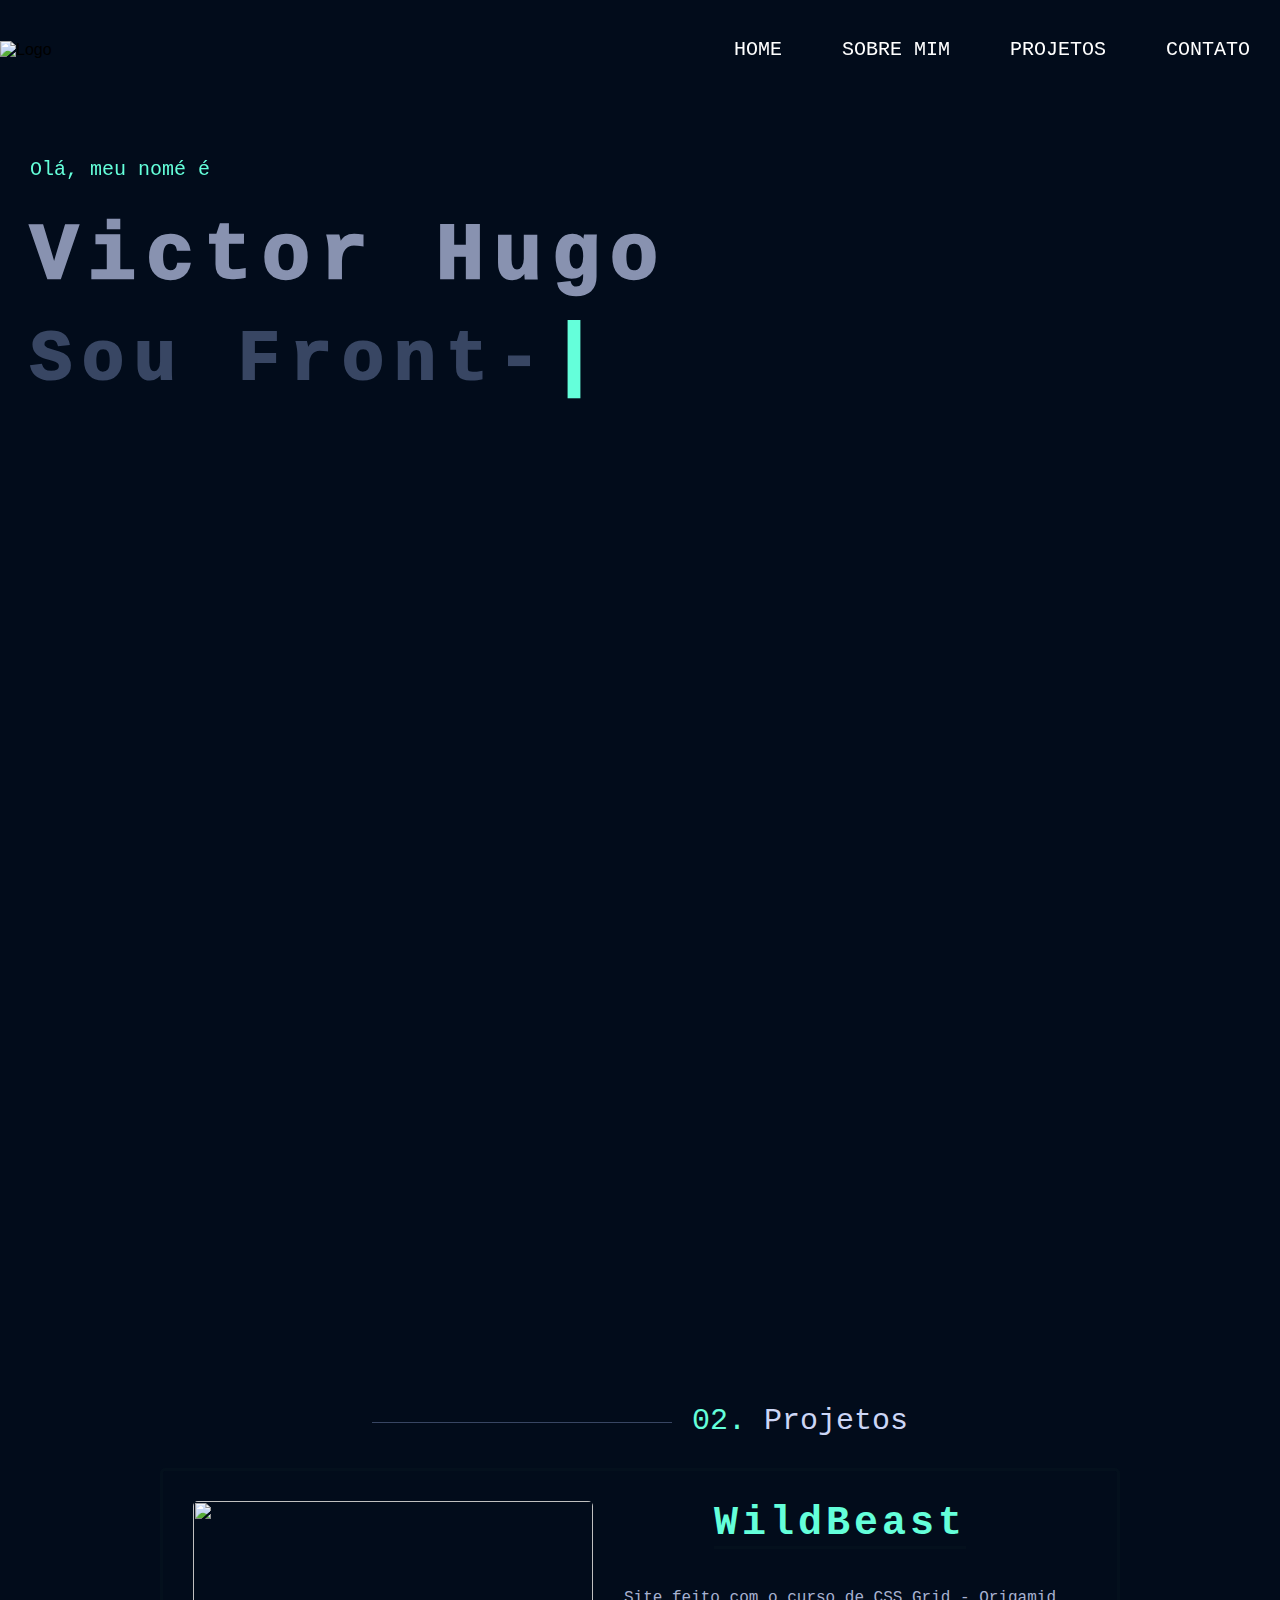
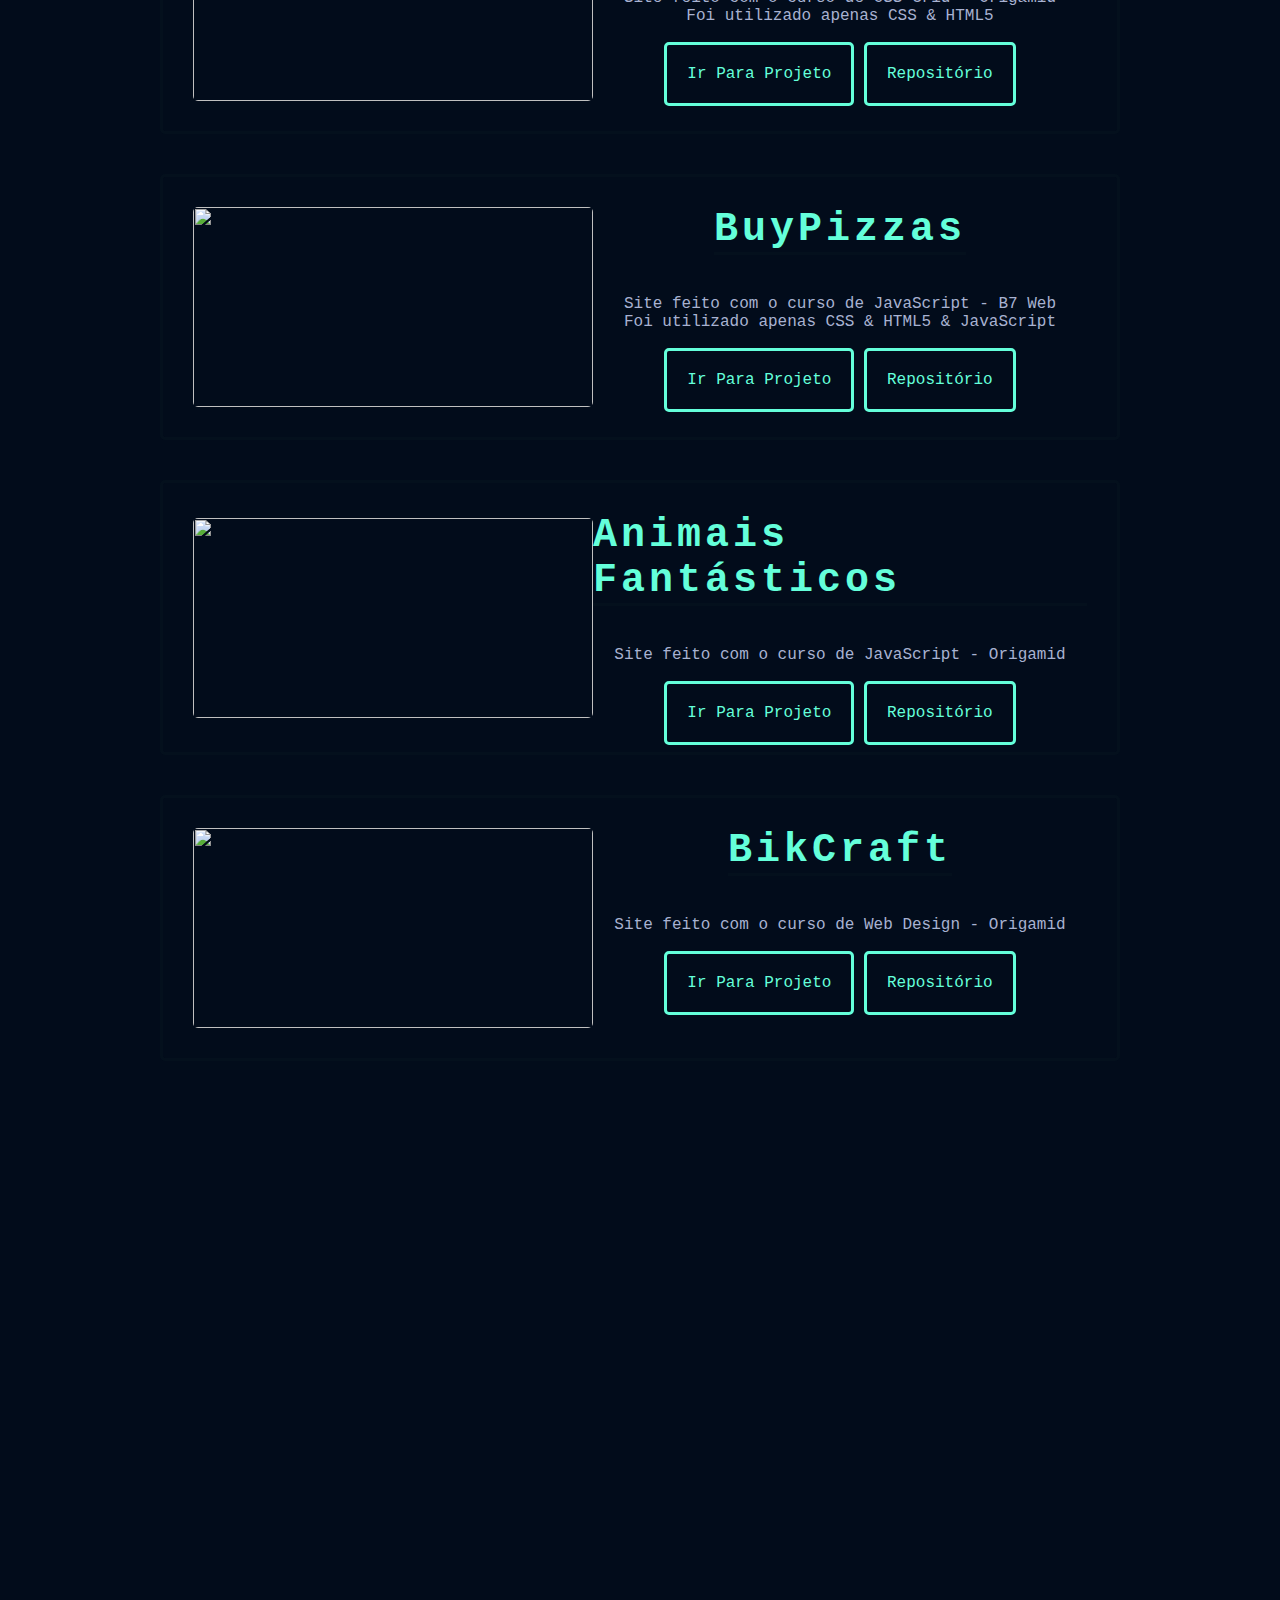
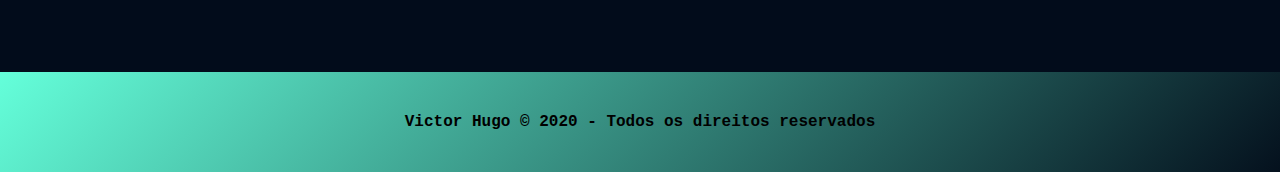
==== home.html @ a6486879 "refatorando o código" ====
<!DOCTYPE html>
<html lang="en">

<head>
    <meta charset="UTF-8">
    <meta name="viewport" content="width=device-width, initial-scale=1, shrink-to-fit=no ">
    <title>Victor Hugo</title>
    <link rel="stylesheet" href="./assets/css/page2/main.css">
    <link rel="icon" href="./assets/img/logo.png">
</head>

<body>
    <div class="container-geral">
        <div class="container-principal">
            <header class="header" id="header">
                <div class="container">
                    <div class="logo">
                        <img src="./assets/img/logo.png" alt="Logo">
                    </div>
                    <div class="menu-hamb">
                        <span></span>
                        <span></span>
                        <span></span>
                    </div>
                    <nav>
                        <ul>
                            <li><a href="#home">Home</a></li>
                            <li><a href="#sobre-mim">Sobre mim</a></li>
                            <li><a href="#projetos">Projetos</a></li>
                            <li><a href="#contato">Contato</a></li>
                        </ul>

                    </nav>
                </div>
            </header>
            <div class="back-top">
                <a href="#home">↑</a>
            </div>
            <section class="home" id="home">
                <div class="paraHome">
                    <p class="name--apresentation" data-anime-home="top">Olá, meu nomé é</p>
                    <p data-anime-home="top">Victor Hugo</p>
                    <p class="apresentation">Sou Front-End Developer</p>
                    <p data-anime-home="top">Desenvolvedor Front-End, me especializando em construir sites, aplicativos, e todas as coisas
                        dentro
                        desse universo.</p>
                </div>
                <div class="button-contact " data-anime-home="top">
                    <a href="Currículo-Victor.pdf" download>Baixar CV</a>
                </div>
            </section>

            <section class="sobre-mim" id="sobre-mim">
                <div class="sobre-mim-left">
                    <div class="section-titulo" data-anime="left">
                        <p><span>01.</span> Sobre Mim</p>
                    </div>

                    <div class="paragrafos">
                        <p data-anime="top">Olá!! Eu sou o Victor, estudante de Sistemas de Informações</p>
                        <p data-anime="top">Gosto de criar coisas que vivem na internet, sejam elas sites, aplicativos ou qualquer outra
                            forma que exista. Meu objetivo é sempre construir produtos que forneçam experiências
                            perfeitas e de alto desempenho.</p>
                        <p data-anime="top">Estou cursando graduação de Sistemas de Informações em Centro Universitário Fundação Santo
                            André e estudando por fora diversos cursos sobre Front-End</p>
                        <p data-anime="top">Aqui estão as tecnologias que venho estudando ultimamente:</p>

                        <div class="tecnologias" data-anime="top">
                            <p><span>-</span>HTML & CSS</p>
                            <p class="mobile"><span>-</span>JavaScript</p>
                            <!-- mobile -->
                            <p class="mobile2">JavaScript<span>-</span></p>
                            <!-- ------- -->
                            <p><span>-</span>Node.js</p>
                            <p class="mobile"><span>-</span>React JS</p>
                            <!-- mobile -->
                            <p class="mobile2">React JS<span>-</span></p>
                            <!-- ------- -->
                        </div>
                    </div>
                </div>
                <div class="sobre-mim-right" data-anime="right">
                    <img src="./assets/img/perfilverde.png" alt="Perfil" class="perfilverde">
                    <img src="./assets/img/perfil.png" alt="Perfil" class="perfil">
                </div>
            </section>
            <section class="projetos" id="projetos">
                <div class="section-titulo">
                    <p><span>02.</span> Projetos</p>
                </div>
                <div class="content-project">
                    <!-- Isso é apenas um modelo a ser adcionado -->
                    <div class="content--individual-model">
                        <div class="content--individual ">
                            <div class="content-left">
                                <img src="">
                                <a target="_blank">Ir Para Projeto</a>
                                <a target="_blank">Repositório</a>
                            </div>
                            <div class="content-right">
                                <h1>--</h1>
                                <div class="content-inside">
                                    <p class="p1">--</p>
                                </div>
                                <div class="go-to-site">
                                    <a target="_blank">Ir Para Projeto</a>
                                    <a target="_blank">Repositório</a>
                                </div>
                            </div>
                        </div>
                    </div> <!-- MODELO -->
                    <!-- Area que vai ser adicionado o modelo acima -->
                    <div class="content-project-area"></div>
                    <!--  -->
                </div>
            </section>
            <section class="contato" id="contato">
                <div class="section-titulo" data-anime="left">
                    <p class="contato-titulo"><span>03.</span> Contato</p>
                </div>
                <div class="contato-titulo" data-anime="top">
                    <h1>Minhas Redes Sociais</h1>
                </div>
            <div class="redes-sociais" data-anime="top">
                    <nav>
                        <a href="https://www.facebook.com/profile.php?id=100003250275126" target="_blank"></a>

                        <a href="https://www.instagram.com/vitao_1603/?hl=pt-br" target="_blank"></a>

                        <a href="https://www.linkedin.com/in/victor-hugo-alves-perricci-1603" target="_blank"></a>

                        <a href="https://api.whatsapp.com/send?phone=5511970521612&text=Ol%C3%A1!%20Olhei%20seu%20portif%C3%B3lio%20e%20gostaria%20de%20mais%20informa%C3%A7%C3%B5es"
                            target="_blank"></a>
                    </nav>
                </div>
            </section>
        </div> <!-- container-principal -->
        <footer>
            <p>Victor Hugo © 2020 - Todos os direitos reservados</p>
        </footer>
    </div> <!-- container-geral -->

    <script src="./assets/js/contentProjectJSON.js"></script>
    <script src="./assets/js/main.js"></script>
</body>

</html>
---- assets/css/page2/main.css ----
* {
  margin: 0;
  padding: 0;
  -webkit-box-sizing: border-box;
          box-sizing: border-box;
}

:root {
  --dark-navy: #020c1b;
  --lightest-navy: #384663;
  --slate: #8892b0;
  --light-slate: #a8b2d1;
  --lightest-slate: #ccd6f6;
  --green: #64ffda;
  --green-tint: rgba(26, 59, 52, 0.1);
}

body {
  overflow-x: hidden;
  font-family: 'Roboto', sans-serif;
}

/* Container que pega tudo */
.container-geral {
  width: 100%;
  background-color: var(--dark-navy);
}

/* Delimita o site */
.container-principal {
  max-width: 1300px;
  margin: 0 auto;
  position: relative;
}

/* CLASSES */
.section-titulo p {
  font-size: 30px;
  color: var(--lightest-slate);
  font-family: "Share Tech Mono", monospace;
}

.section-titulo p p::after {
  content: '';
  display: inline-block;
  position: relative;
  width: 300px;
  height: 1px;
  background-color: var(--lightest-navy);
  margin-left: 20px;
  margin-bottom: 7px;
}

.section-titulo p span {
  color: var(--green);
}

@-webkit-keyframes backtop {
  0% {
    -webkit-transform: translateY(0);
            transform: translateY(0);
  }
  50% {
    -webkit-transform: translateY(-4px);
            transform: translateY(-4px);
  }
  100% {
    -webkit-transform: translateY(1px);
            transform: translateY(1px);
  }
}

@keyframes backtop {
  0% {
    -webkit-transform: translateY(0);
            transform: translateY(0);
  }
  50% {
    -webkit-transform: translateY(-4px);
            transform: translateY(-4px);
  }
  100% {
    -webkit-transform: translateY(1px);
            transform: translateY(1px);
  }
}

[data-anime-home="top"] {
  -webkit-transform: translate3d(0, -50px, 0);
          transform: translate3d(0, -50px, 0);
  opacity: 0;
  -webkit-transition: .7s;
  transition: .7s;
}

[data-anime-home="top"].animate {
  -webkit-transform: translate3d(0, 0, 0);
          transform: translate3d(0, 0, 0);
  opacity: 1;
  -webkit-transition: .7s;
  transition: .7s;
}

[data-anime] {
  opacity: 0;
}

[data-anime="left"] {
  -webkit-transform: translate3d(-50px, 0, 0);
          transform: translate3d(-50px, 0, 0);
  -webkit-transition: .7s;
  transition: .7s;
}

[data-anime="right"] {
  -webkit-transform: translate3d(50px, 0, 0);
          transform: translate3d(50px, 0, 0);
  -webkit-transition: 1.2s;
  transition: 1.2s;
}

[data-anime="top"] {
  -webkit-transform: translate3d(0, -50px, 0);
          transform: translate3d(0, -50px, 0);
  -webkit-transition: .7s;
  transition: .7s;
}

[data-anime="bottom"] {
  -webkit-transform: translate3d(0, 50px, 0);
          transform: translate3d(0, 50px, 0);
  -webkit-transition: .7s;
  transition: .7s;
}

[data-anime].animate {
  -webkit-transform: translate3d(0, 0, 0);
          transform: translate3d(0, 0, 0);
  opacity: 1;
  -webkit-transition: .7s;
  transition: .7s;
}

.shadow-active {
  -webkit-box-shadow: 0px 5px 0px var(--green), 0px 6px 0px var(--green-tint);
          box-shadow: 0px 5px 0px var(--green), 0px 6px 0px var(--green-tint);
  -webkit-transition: 0.5s;
  transition: 0.5s;
}

.header {
  position: fixed;
  background-color: var(--dark-navy);
  z-index: 10;
  -webkit-transition: 0.5s;
  transition: 0.5s;
  width: 100%;
  max-width: 1300px;
}

.header .container {
  display: -webkit-box;
  display: -ms-flexbox;
  display: flex;
  -webkit-box-align: center;
      -ms-flex-align: center;
          align-items: center;
  -webkit-box-pack: justify;
      -ms-flex-pack: justify;
          justify-content: space-between;
  height: auto;
}

.header input[type="checkbox"] {
  position: absolute;
  opacity: 0;
}

.header ul {
  display: -webkit-box;
  display: -ms-flexbox;
  display: flex;
}

.header ul li {
  line-height: 100px;
  height: 100px;
  list-style: none;
  -webkit-transition: .3s;
  transition: .3s;
}

.header ul li::after {
  content: '';
  display: block;
  width: 0;
  height: 4px;
  background-color: var(--green);
  -webkit-transition: width .4s;
  transition: width .4s;
}

.header ul li:hover::after {
  width: 100%;
}

.header ul li a {
  padding: 30px;
  text-decoration: none;
  text-transform: uppercase;
  font-size: 20px;
  color: #fff;
  -webkit-transition: .3s;
  transition: .3s;
  font-family: "Share Tech Mono", monospace;
}

.header ul li a:hover {
  color: var(--green);
}

.header .logo img {
  height: 70px;
}

@-webkit-keyframes animationHome {
  0% {
    opacity: 1;
  }
  50% {
    opacity: 0;
  }
  100% {
    opacity: 1;
  }
}

@keyframes animationHome {
  0% {
    opacity: 1;
  }
  50% {
    opacity: 0;
  }
  100% {
    opacity: 1;
  }
}

.home {
  height: auto;
  padding: 110px 30px 30px 30px;
  margin: 0px;
}

.home p {
  font-family: "Share Tech Mono", monospace;
}

.home p:nth-child(1) {
  color: var(--green);
  font-size: 20px;
  margin-top: 30px;
}

.home p:nth-child(2) {
  color: var(--slate);
  margin-top: 30px;
  font-size: 80px;
  letter-spacing: 10px;
  font-weight: 1000;
}

.home p:nth-child(3) {
  color: var(--lightest-navy);
  margin-top: 10px;
  font-size: 70px;
  letter-spacing: 10px;
  font-weight: 1000;
  display: inline-block;
}

.home p:nth-child(3)::after {
  content: '|';
  font-size: 80px;
  color: var(--green);
  -webkit-animation: animationHome 1.3s infinite;
          animation: animationHome 1.3s infinite;
}

.home p:nth-child(4) {
  margin-top: 10px;
  color: var(--lightest-navy);
  width: 50%;
  font-size: 20px;
  display: block;
}

.home .button-contact {
  padding-top: 70px;
}

.home a {
  border: 1px solid var(--green);
  text-decoration: none;
  padding: 25px;
  border-radius: 5px;
  color: var(--green);
  -webkit-transition: .3s;
  transition: .3s;
  font-family: "Share Tech Mono", monospace;
}

.home a:hover {
  background-color: var(--green-tint);
}

/* PROJETOS */
.projetos {
  height: auto;
  display: -webkit-box;
  display: -ms-flexbox;
  display: flex;
  -webkit-box-orient: vertical;
  -webkit-box-direction: normal;
      -ms-flex-direction: column;
          flex-direction: column;
  padding: 100px;
  margin: 30px;
  -webkit-transition: 0.4s;
  transition: 0.4s;
}

.projetos:hover {
  -webkit-box-shadow: 0 0 10px var(--green-tint);
          box-shadow: 0 0 10px var(--green-tint);
}

.projetos .section-titulo {
  display: -webkit-box;
  display: -ms-flexbox;
  display: flex;
  -webkit-box-pack: center;
      -ms-flex-pack: center;
          justify-content: center;
  width: 100%;
}

.projetos .section-titulo::before {
  content: "";
  display: inline-block;
  position: relative;
  width: 300px;
  height: 1px;
  background-color: var(--lightest-navy);
  -ms-flex-item-align: start;
      align-self: flex-start;
  margin-right: 20px;
  margin-top: 18px;
}

.projetos .content-project {
  padding: 30px;
}

.projetos .content-project .content--individual + .content--individual {
  margin-top: 40px;
}

.projetos .content-project .content--individual-model {
  display: none;
}

.projetos .content-project .content--individual {
  width: 100%;
  padding: 30px;
  height: auto;
  border-radius: 5px;
  border: 3px solid var(--green-tint);
  display: -webkit-box;
  display: -ms-flexbox;
  display: flex;
  -webkit-transition: 0.4s;
  transition: 0.4s;
  font-family: "Share Tech Mono", monospace;
}

.projetos .content-project .content--individual:hover {
  -webkit-box-shadow: 0 0 20px var(--green);
          box-shadow: 0 0 20px var(--green);
  -webkit-transform: scale(1.1);
          transform: scale(1.1);
  cursor: pointer;
}

.projetos .content-project .content--individual .content-left {
  display: -webkit-box;
  display: -ms-flexbox;
  display: flex;
  -webkit-box-align: center;
      -ms-flex-align: center;
          align-items: center;
}

.projetos .content-project .content--individual .content-left a {
  display: none;
}

.projetos .content-project .content--individual .content-left img {
  height: 200px;
  width: 400px;
  border-radius: 5px;
  -o-object-fit: cover;
     object-fit: cover;
}

.projetos .content-project .content--individual .content-right {
  -webkit-box-flex: 1;
      -ms-flex: 1;
          flex: 1;
  display: -webkit-box;
  display: -ms-flexbox;
  display: flex;
  -webkit-box-orient: vertical;
  -webkit-box-direction: normal;
      -ms-flex-direction: column;
          flex-direction: column;
  -webkit-box-align: center;
      -ms-flex-align: center;
          align-items: center;
}

.projetos .content-project .content--individual .content-right h1 {
  color: var(--green);
  letter-spacing: 4px;
  font-size: 40px;
  border-bottom: 3px solid var(--green-tint);
}

.projetos .content-project .content--individual .content-right .content-inside {
  color: var(--light-slate);
  display: -webkit-box;
  display: -ms-flexbox;
  display: flex;
  margin-top: 40px;
  -webkit-box-orient: vertical;
  -webkit-box-direction: normal;
      -ms-flex-direction: column;
          flex-direction: column;
  -webkit-box-align: center;
      -ms-flex-align: center;
          align-items: center;
}

.projetos .content-project .content--individual .content-right .content-inside p {
  text-align: center;
}

.projetos .content-project .content--individual .content-right .go-to-site {
  margin-top: 40px;
}

.projetos .content-project .content--individual .content-right .go-to-site a {
  color: var(--green);
  text-decoration: none;
  padding: 20px;
  border: 3px solid var(--green);
  border-radius: 5px;
  -webkit-transition: 0.3s;
  transition: 0.3s;
}

.projetos .content-project .content--individual .content-right .go-to-site a:hover {
  background-color: var(--green-tint);
}

/* SOBRE MIM */
.sobre-mim {
  height: auto;
  display: -webkit-box;
  display: -ms-flexbox;
  display: flex;
  padding: 100px;
  margin: 30px;
  -webkit-transition: .4s;
  transition: .4s;
}

.sobre-mim:hover {
  -webkit-box-shadow: 0 0 10px var(--green-tint);
          box-shadow: 0 0 10px var(--green-tint);
}

.sobre-mim .sobre-mim-left {
  -webkit-box-flex: 1;
      -ms-flex: 1;
          flex: 1;
}

.sobre-mim .sobre-mim-left .paragrafos p {
  color: var(--lightest-navy);
  margin-top: 30px;
  font-weight: 500;
  font-size: 18px;
}

.sobre-mim .sobre-mim-left .tecnologias {
  display: -ms-grid;
  display: grid;
  -ms-grid-columns: (1fr)[2];
      grid-template-columns: repeat(2, 1fr);
}

.sobre-mim .sobre-mim-left .tecnologias .mobile2 {
  display: none;
}

.sobre-mim .sobre-mim-left .tecnologias p {
  color: var(--lightest-slate);
  -webkit-transition: .4s;
  transition: .4s;
  font-family: "Share Tech Mono", monospace;
}

.sobre-mim .sobre-mim-left .tecnologias p:hover {
  color: var(--green);
  cursor: pointer;
}

.sobre-mim .sobre-mim-left .tecnologias span {
  color: var(--green);
  margin-right: 10px;
}

.sobre-mim .sobre-mim-right {
  -webkit-box-flex: 1;
      -ms-flex: 1;
          flex: 1;
  position: relative;
}

.sobre-mim .sobre-mim-right img {
  width: 100%;
  height: 450px;
  margin-left: 20px;
  border: 5px solid var(--green);
  border-radius: 50%;
  position: absolute;
}

.sobre-mim .sobre-mim-right .perfil {
  opacity: 0;
  -webkit-transition: .4s;
  transition: .4s;
}

.sobre-mim .sobre-mim-right .perfil:hover {
  opacity: 1;
  cursor: pointer;
}

/* CONTATO */
.contato {
  height: auto;
  display: -webkit-box;
  display: -ms-flexbox;
  display: flex;
  -webkit-box-orient: vertical;
  -webkit-box-direction: normal;
      -ms-flex-direction: column;
          flex-direction: column;
  -webkit-box-align: center;
      -ms-flex-align: center;
          align-items: center;
  padding: 100px;
  margin: 30px;
  -webkit-transition: .4s;
  transition: .4s;
}

.contato:hover {
  -webkit-box-shadow: 0 0 10px var(--green-tint);
          box-shadow: 0 0 10px var(--green-tint);
}

.contato .contato-titulo h1 {
  color: var(--green);
  margin-top: 20px;
  font-family: "Share Tech Mono", monospace;
}

.contato .redes-sociais {
  margin-top: 30px;
  display: -webkit-box;
  display: -ms-flexbox;
  display: flex;
  -webkit-box-orient: vertical;
  -webkit-box-direction: normal;
      -ms-flex-direction: column;
          flex-direction: column;
  -webkit-box-align: center;
      -ms-flex-align: center;
          align-items: center;
}

.contato .redes-sociais nav {
  display: -webkit-box;
  display: -ms-flexbox;
  display: flex;
  -webkit-box-align: center;
      -ms-flex-align: center;
          align-items: center;
}

.contato .redes-sociais nav a {
  margin-right: 10px;
  width: 100px;
  height: 100px;
  -webkit-transition: all .4s;
  transition: all .4s;
  cursor: pointer;
}

.contato .redes-sociais nav a:hover {
  -webkit-transform: translateY(-10px);
          transform: translateY(-10px);
}

.contato .redes-sociais nav a:nth-child(1) {
  background-image: url("/assets/img/imgsRedes/facebook1.png");
}

.contato .redes-sociais nav a:nth-child(1):hover {
  background-image: url("/assets/img/imgsRedes/facebook2.png");
}

.contato .redes-sociais nav a:nth-child(2) {
  background-image: url("/assets/img/imgsRedes/instagram1.png");
}

.contato .redes-sociais nav a:nth-child(2):hover {
  background-image: url("/assets/img/imgsRedes/instagram2.png");
}

.contato .redes-sociais nav a:nth-child(3) {
  background-image: url("/assets/img/imgsRedes/linkedin1.png");
}

.contato .redes-sociais nav a:nth-child(3):hover {
  background-image: url("/assets/img/imgsRedes/linkedin2.png");
}

.contato .redes-sociais nav a:nth-child(4) {
  background-image: url("/assets/img/imgsRedes/whats1.png");
}

.contato .redes-sociais nav a:nth-child(4):hover {
  background-image: url("/assets/img/imgsRedes/whats2.png");
}

.contato .redes-sociais .form {
  margin-top: 80px;
  width: calc(100% + 200px);
  display: -webkit-box;
  display: -ms-flexbox;
  display: flex;
  -webkit-box-orient: vertical;
  -webkit-box-direction: normal;
      -ms-flex-direction: column;
          flex-direction: column;
  -webkit-box-align: center;
      -ms-flex-align: center;
          align-items: center;
}

.contato .redes-sociais .form h2 {
  font-family: "Share Tech Mono", monospace;
  color: var(--green);
}

footer {
  width: 100%;
  height: 100px;
  background: linear-gradient(135deg, var(--green), var(--green-tint));
  display: -webkit-box;
  display: -ms-flexbox;
  display: flex;
  -webkit-box-align: center;
      -ms-flex-align: center;
          align-items: center;
  -webkit-box-pack: center;
      -ms-flex-pack: center;
          justify-content: center;
}

footer p {
  font-weight: 900;
  font-family: "Share Tech Mono", monospace;
}

@media only screen and (max-width: 800px) {
  .header {
    padding: 10px 20px;
    display: -webkit-box;
    display: -ms-flexbox;
    display: flex;
    -webkit-box-align: center;
        -ms-flex-align: center;
            align-items: center;
    width: 100%;
  }
  .header .logo img {
    height: 60px;
  }
  .header ul {
    display: -webkit-box;
    display: -ms-flexbox;
    display: flex;
    -webkit-box-orient: vertical;
    -webkit-box-direction: normal;
        -ms-flex-direction: column;
            flex-direction: column;
    position: absolute;
    top: 90px;
    width: 0%;
    left: 0;
    -webkit-transition: all .5s;
    transition: all .5s;
  }
  .open {
    width: 100% !important;
  }
  .header ul li {
    list-style: none;
    width: 100%;
    -webkit-transition: .5s;
    transition: .5s;
    background-color: #64ffda;
    border-bottom: 1px solid var(--dark-navy);
    position: relative;
  }
  .header ul li a {
    width: 100%;
    padding: 0;
    position: absolute;
    padding-left: 20px;
    color: var(--dark-navy);
    opacity: 0;
  }
  .opacity {
    opacity: 1 !important;
  }
  .header ul li::after {
    content: '';
    display: none;
  }
  .header ul li a:hover {
    color: var(--dark-navy);
  }
  .header .menu-hamb {
    display: block;
    cursor: pointer;
    position: absolute;
    right: 20px;
    height: 22px;
    width: 30px;
  }
  .header .menu-hamb span {
    position: absolute;
    display: block;
    height: 5px;
    width: 100%;
    border-radius: 30px;
    background-color: var(--green);
    -webkit-transition: 0.25s ease-in-out;
    transition: 0.25s ease-in-out;
  }
  .header label .menu-hamb span:nth-child(1) {
    top: 0;
  }
  .header .menu-hamb span:nth-child(2) {
    top: 8px;
  }
  .header .menu-hamb span:nth-child(3) {
    top: 16px;
  }
  .back-top {
    position: fixed;
    left: 20px;
    bottom: 20px;
    height: 40px;
    width: 50px;
    border: 2px solid #64ffda;
    background-color: var(--dark-navy);
    border-radius: 5px;
    display: -webkit-box;
    display: -ms-flexbox;
    display: flex;
    cursor: pointer;
    opacity: 0;
    -webkit-transition: all .5s;
    transition: all .5s;
  }
  .back-top a {
    color: #64ffda;
    width: 100%;
    height: 100%;
    font-size: 20px;
    -webkit-animation: backtop 0.8s infinite;
            animation: backtop 0.8s infinite;
    text-decoration: none;
    display: -webkit-box;
    display: -ms-flexbox;
    display: flex;
    -webkit-box-pack: center;
        -ms-flex-pack: center;
            justify-content: center;
    -webkit-box-align: center;
        -ms-flex-align: center;
            align-items: center;
  }
}

@media (max-width: 1254px) {
  .home p:nth-child(3) {
    font-size: 60px;
    letter-spacing: 7px;
  }
  .home p:nth-child(3)::after {
    font-size: 6s0px;
  }
}

@media (max-width: 1110px) {
  .home p:nth-child(2) {
    font-size: 50px;
    letter-spacing: 7px;
  }
  .home p:nth-child(3) {
    font-size: 40px;
    letter-spacing: 7px;
  }
  .home p:nth-child(3)::after {
    font-size: 40px;
  }
  .home p:nth-child(4) {
    width: 70%;
    font-size: 15px;
    letter-spacing: 2px;
  }
}

@media (max-width: 840px) {
  .home p:nth-child(3) {
    font-size: 34px;
    letter-spacing: 7px;
  }
  .home p:nth-child(3)::after {
    font-size: 34px;
  }
  .home p:nth-child(4) {
    width: 60%;
    font-size: 15px;
    letter-spacing: 2px;
  }
  .home .section-titulo p::after {
    content: '';
    display: none;
  }
}

@media (max-width: 730px) {
  .home p:nth-child(2) {
    font-size: 40px;
    letter-spacing: 7px;
  }
  .home p:nth-child(3) {
    font-size: 30px;
    letter-spacing: 7px;
  }
  .home p:nth-child(3)::after {
    font-size: 30px;
  }
  .home p:nth-child(4) {
    width: 80%;
    font-size: 15px;
    letter-spacing: 2px;
  }
}

@media (max-width: 680px) {
  .home p:nth-child(1) {
    color: var(--green);
    font-size: 20px;
    margin-top: 30px;
  }
  .home p:nth-child(2) {
    font-size: 30px;
    letter-spacing: 7px;
  }
  .home p:nth-child(3) {
    font-size: 25px;
    letter-spacing: 7px;
  }
  .home p:nth-child(3)::after {
    font-size: 25px;
  }
}

@media (max-width: 550px) {
  .home p:nth-child(2) {
    font-size: 25px;
    letter-spacing: 7px;
  }
  .home p:nth-child(3) {
    font-size: 20px;
    letter-spacing: 3px;
  }
  .home p:nth-child(3)::after {
    font-size: 20px;
  }
  .home p:nth-child(4) {
    width: 100%;
    font-size: 13px;
    margin-top: 20px;
  }
}

@media (max-width: 409px) {
  .home {
    padding: 10px;
  }
}

@media (max-width: 1110px) {
  .sobre-mim {
    display: -webkit-box;
    display: -ms-flexbox;
    display: flex;
    -webkit-box-orient: vertical;
    -webkit-box-direction: normal;
        -ms-flex-direction: column;
            flex-direction: column;
    -webkit-box-pack: center;
        -ms-flex-pack: center;
            justify-content: center;
    height: auto;
    padding: 50px;
    margin: 10px;
  }
  .sobre-mim .sobre-mim-left .tecnologias .mobile {
    display: none;
  }
  .sobre-mim .sobre-mim-left .tecnologias .mobile2 {
    -ms-grid-column-align: end;
        justify-self: end;
    display: block;
  }
  .sobre-mim .sobre-mim-left .tecnologias .mobile2 span {
    margin-left: 10px;
  }
  .sobre-mim .sobre-mim-right {
    width: 100%;
    margin-top: 30px;
    display: -webkit-box;
    display: -ms-flexbox;
    display: flex;
    -webkit-box-pack: center;
        -ms-flex-pack: center;
            justify-content: center;
  }
  .sobre-mim .sobre-mim-right img {
    height: 300px;
    width: 50%;
    min-width: 300px;
    position: relative;
    border: 3px solid var(--green-tint);
    border-radius: 20%;
  }
  .sobre-mim .sobre-mim-right .perfil {
    opacity: 1;
  }
  .sobre-mim .sobre-mim-right .perfilverde {
    display: none;
  }
}

@media (max-width: 476px) {
  .sobre-mim .sobre-mim-right img {
    height: 200px;
  }
}

@media (max-width: 476px) {
  .sobre-mim .sobre-mim-left .tecnologias p {
    font-size: 15px;
  }
}

@media (max-width: 409px) {
  .sobre-mim {
    padding: 30px;
    margin: 0px;
  }
  .sobre-mim .sobre-mim-right img {
    width: 50%;
    min-width: 200px;
  }
}

@media (max-width: 1110px) {
  .projetos {
    height: auto;
    display: -webkit-box;
    display: -ms-flexbox;
    display: flex;
    -webkit-box-orient: vertical;
    -webkit-box-direction: normal;
        -ms-flex-direction: column;
            flex-direction: column;
    padding: 50px;
    margin: 10px;
    -webkit-transition: 0.4s;
    transition: 0.4s;
  }
  .projetos .section-titulo::before {
    content: "";
    display: none;
  }
  .projetos .content-project .content--individual {
    min-width: 400px;
    display: -webkit-box;
    display: -ms-flexbox;
    display: flex;
    -webkit-box-orient: vertical;
    -webkit-box-direction: normal;
        -ms-flex-direction: column;
            flex-direction: column;
  }
  .projetos .content-project .content--individual .content-left {
    display: -webkit-box;
    display: -ms-flexbox;
    display: flex;
    -webkit-box-orient: vertical;
    -webkit-box-direction: normal;
        -ms-flex-direction: column;
            flex-direction: column;
    -webkit-box-align: center;
        -ms-flex-align: center;
            align-items: center;
    -webkit-box-pack: center;
        -ms-flex-pack: center;
            justify-content: center;
    -webkit-box-ordinal-group: 2;
        -ms-flex-order: 1;
            order: 1;
  }
  .projetos .content-project .content--individual .content-left img {
    margin: 15px 0;
    -o-object-fit: cover;
       object-fit: cover;
  }
  .projetos .content-project .content--individual .content-left a {
    display: block;
    margin-top: 10px;
    padding: 20px;
    border: 2px solid var(--green);
    border-radius: 5px;
    text-decoration: none;
    color: var(--green);
    width: 50%;
    text-align: center;
  }
  .projetos .content-project .content--individual .content-left a:hover {
    background-color: var(--green-tint);
  }
  .projetos .content-project .content--individual .content-right h1 {
    text-align: center;
  }
  .go-to-site {
    display: none;
  }
}

@media (max-width: 610px) {
  .projetos {
    padding: 20px;
  }
  .projetos .content-project .content--individual {
    padding: 10px;
    min-width: 300px;
  }
  .projetos .content-project .content--individual:hover {
    -webkit-box-shadow: 0 0 10px var(--green);
            box-shadow: 0 0 10px var(--green);
    -webkit-transform: scale(1);
            transform: scale(1);
    cursor: pointer;
  }
  .projetos .content-project .content--individual .content-left img {
    width: 300px;
  }
}

@media (max-width: 476px) {
  .projetos .content-project .content--individual .content-left img {
    height: 200px;
    width: 250px;
  }
}

@media (max-width: 409px) {
  .projetos {
    padding: 10px;
  }
  .projetos .content-project .content--individual {
    padding: 10px;
    min-width: 200px;
  }
}

@media (max-width: 353px) {
  .projetos .content-project .content--individual .content-right h1 {
    font-size: 30px;
  }
  .projetos .content-project .content--individual .content-right .content-inside p {
    font-size: 15px;
  }
  .projetos .content-project .content--individual .content-left img {
    width: 200px;
  }
}

@media (max-width: 800px) {
  .contato .redes-sociais nav a:hover {
    -webkit-transform: translateY(0px);
            transform: translateY(0px);
  }
  .contato .redes-sociais nav a:nth-child(1):hover {
    background-image: url("/assets/img/imgsRedes/facebook1.png");
  }
  .contato .redes-sociais nav a:nth-child(2):hover {
    background-image: url("/assets/img/imgsRedes/instagram1.png");
  }
  .contato .redes-sociais nav a:nth-child(3):hover {
    background-image: url("/assets/img/imgsRedes/linkedin1.png");
  }
  .contato .redes-sociais nav a:nth-child(4):hover {
    background-image: url("/assets/img/imgsRedes/whats1.png");
  }
}

@media (max-width: 725px) {
  .contato .redes-sociais nav a {
    width: 70px;
    height: 70px;
    background-size: cover;
  }
}

@media (max-width: 476px) {
  .contato {
    height: auto;
    display: -webkit-box;
    display: -ms-flexbox;
    display: flex;
    -webkit-box-orient: vertical;
    -webkit-box-direction: normal;
        -ms-flex-direction: column;
            flex-direction: column;
    -webkit-box-align: center;
        -ms-flex-align: center;
            align-items: center;
    padding: 20px;
    margin: 30px;
    -webkit-transition: .4s;
    transition: .4s;
  }
  .contato .contato-titulo h1 {
    font-size: 15px;
  }
}

@media (max-width: 353px) {
  .contato .redes-sociais nav a {
    width: 50px;
    height: 50px;
  }
}

@media (max-width: 476px) {
  footer {
    padding: 10px;
  }
  footer p {
    font-size: 12px;
  }
}

@media (max-width: 353px) {
  footer p {
    font-size: 10px;
  }
}
/*# sourceMappingURL=main.css.map */
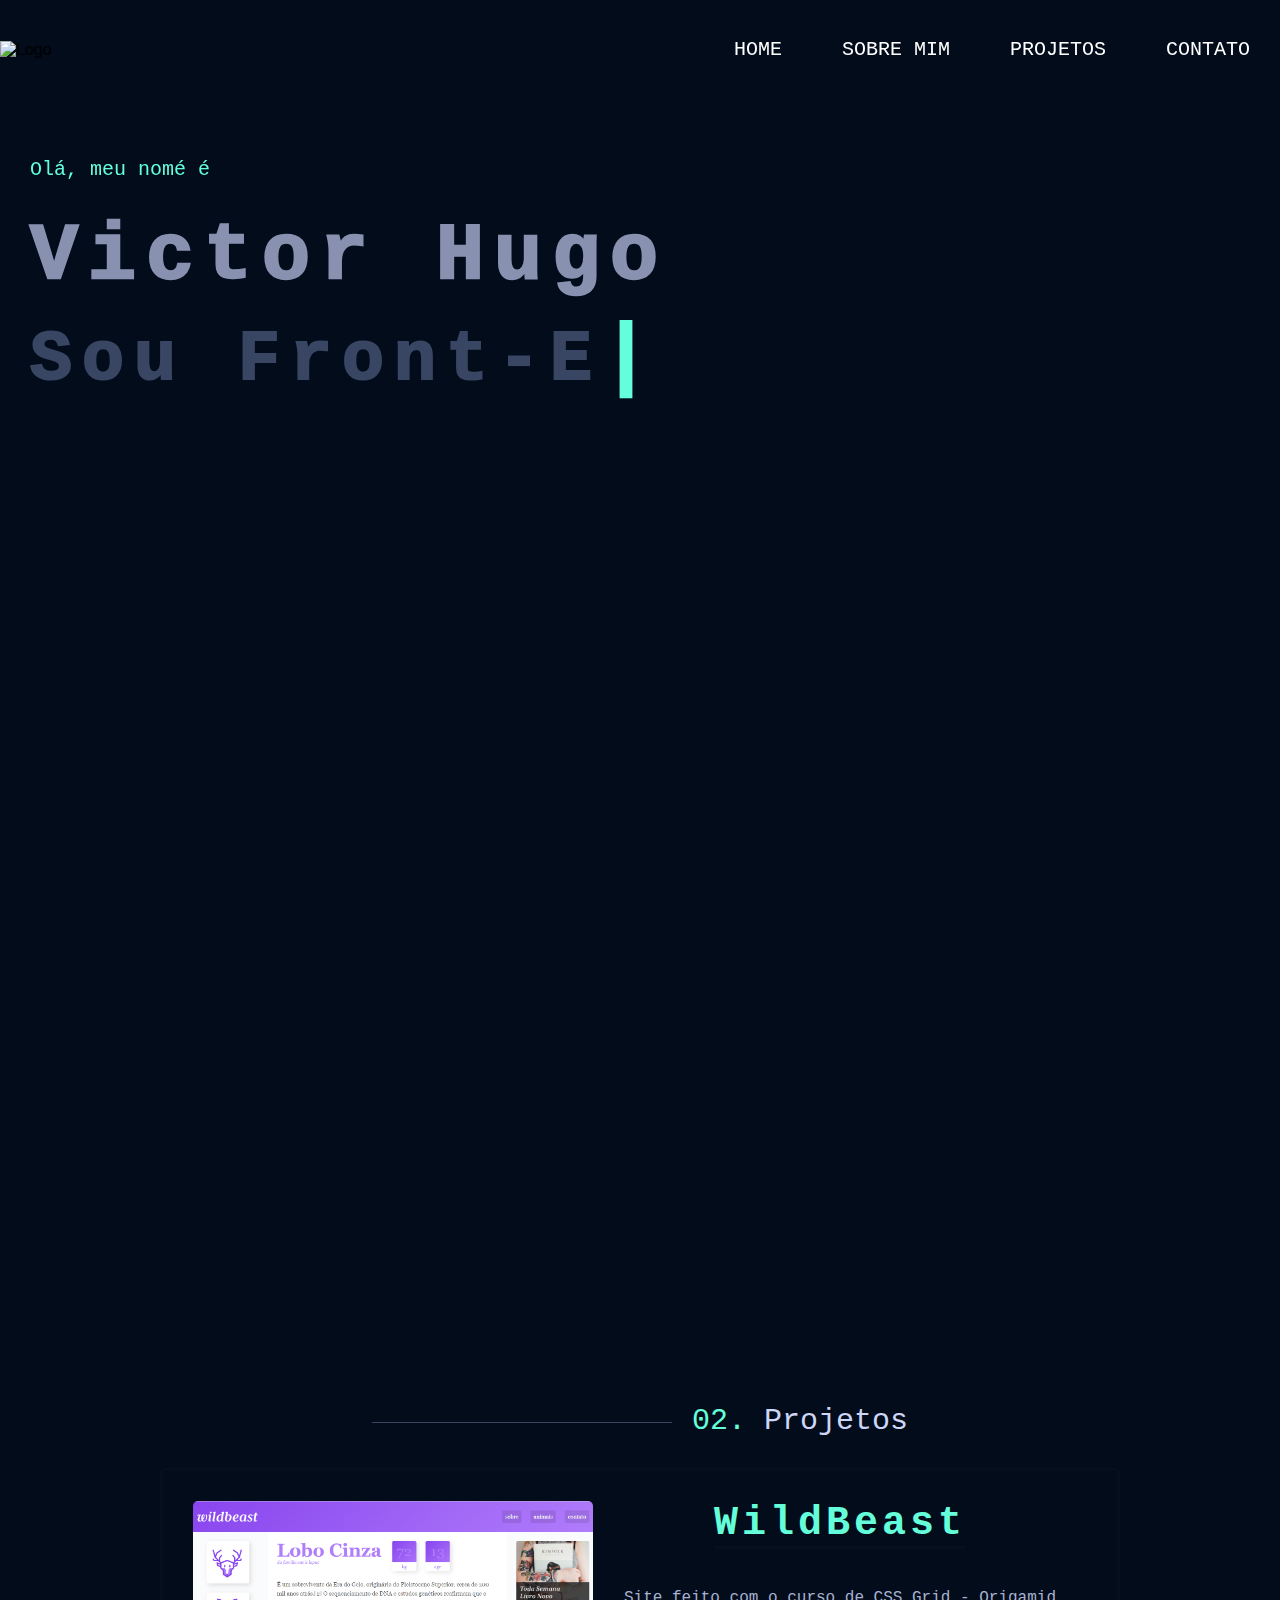
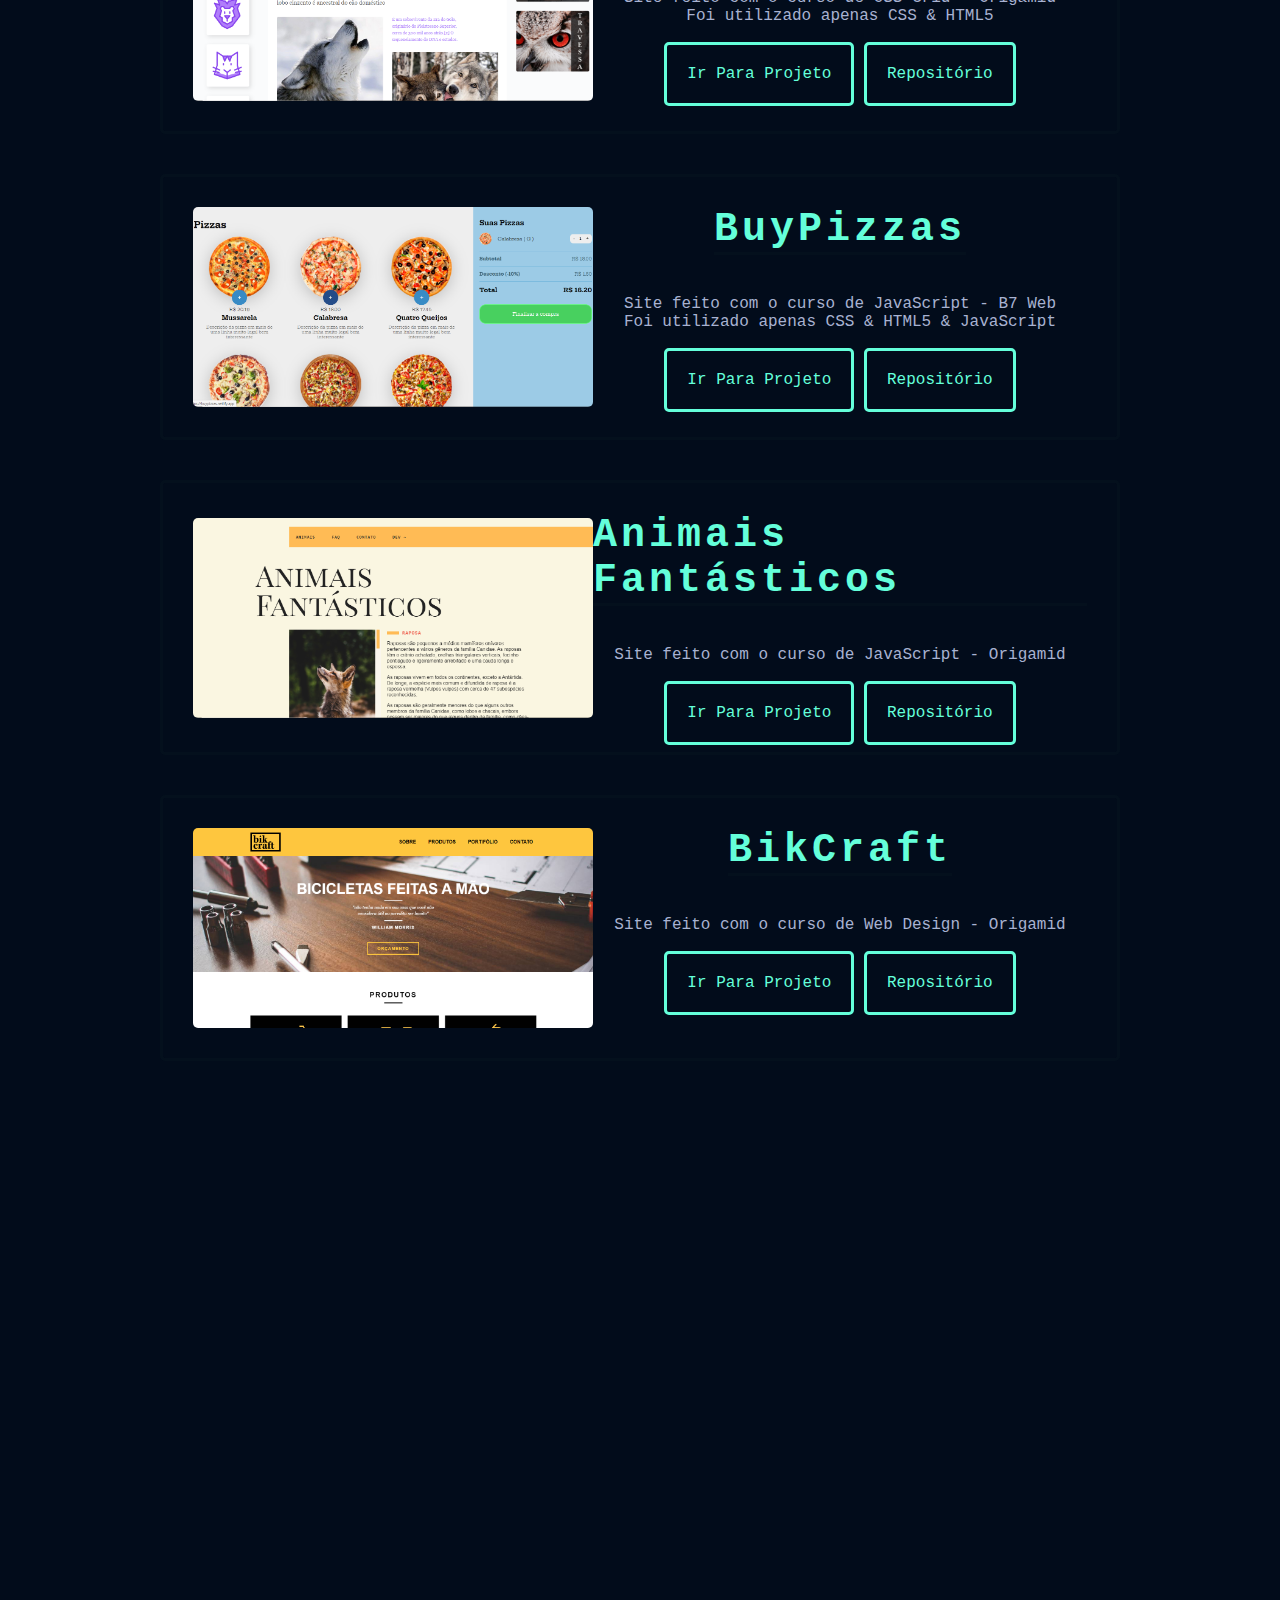
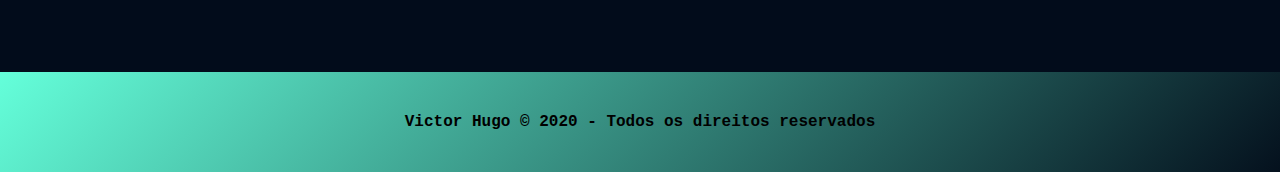
==== commit d0b4dc31: "arrumando responsividade" ====
--- a/home.html
+++ b/home.html
@@ -79,7 +79,7 @@
                         </div>
                     </div>
                 </div>
-                <div class="sobre-mim-right" data-anime="right">
+                <div class="sobre-mim-right" data-anime="bottom">
                     <img src="./assets/img/perfilverde.png" alt="Perfil" class="perfilverde">
                     <img src="./assets/img/perfil.png" alt="Perfil" class="perfil">
                 </div>
--- a/assets/css/page2/main.css
+++ b/assets/css/page2/main.css
@@ -928,7 +928,7 @@
 
 @media (max-width: 409px) {
   .home {
-    padding: 10px;
+    padding: 110px 10px 10px 10px;
   }
 }
 
@@ -1068,7 +1068,7 @@
     border-radius: 5px;
     text-decoration: none;
     color: var(--green);
-    width: 50%;
+    width: 100%;
     text-align: center;
   }
   .projetos .content-project .content--individual .content-left a:hover {
@@ -1109,13 +1109,17 @@
   }
 }
 
-@media (max-width: 409px) {
+@media (max-width: 426px) {
   .projetos {
     padding: 10px;
+    margin: 0 auto;
   }
   .projetos .content-project .content--individual {
-    padding: 10px;
-    min-width: 200px;
+    padding: 20px;
+    min-width: 250px;
+  }
+  .projetos .content-project .content--individual .content-right h1 {
+    font-size: 25px;
   }
 }
 
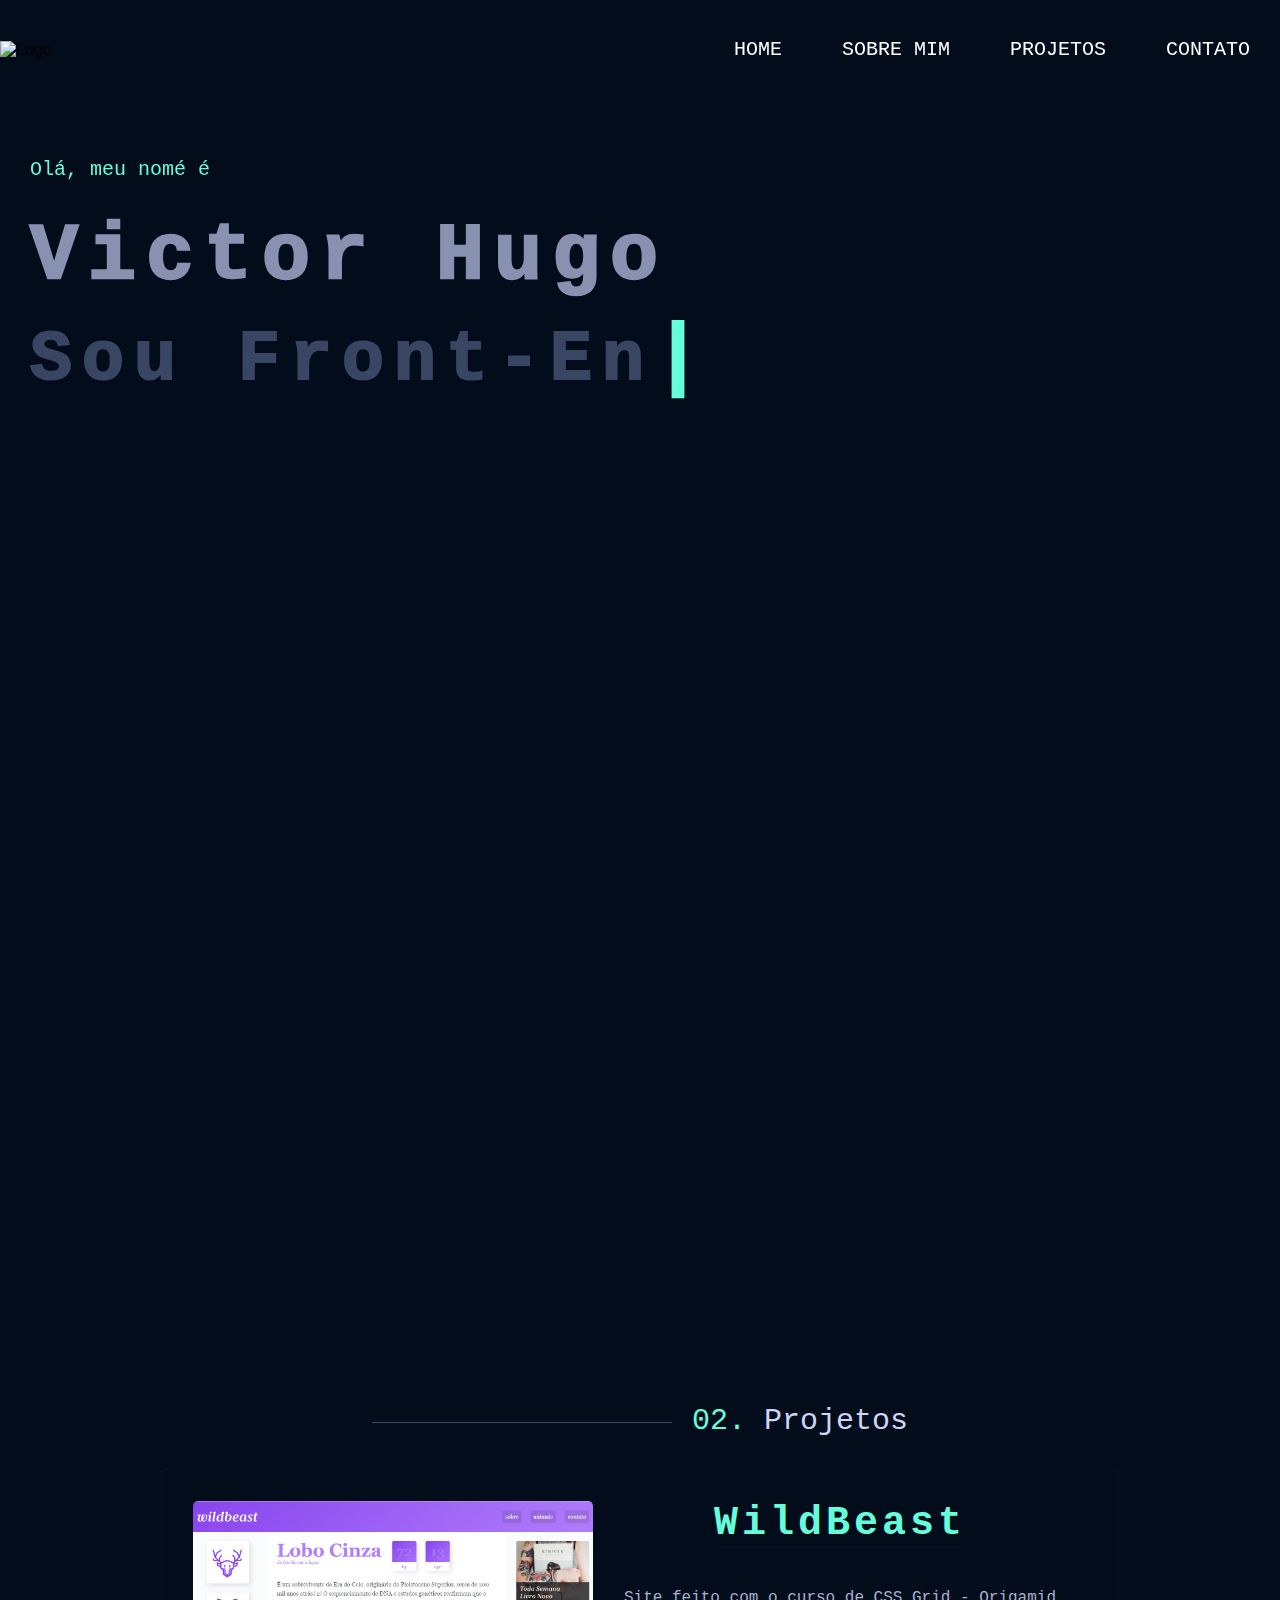
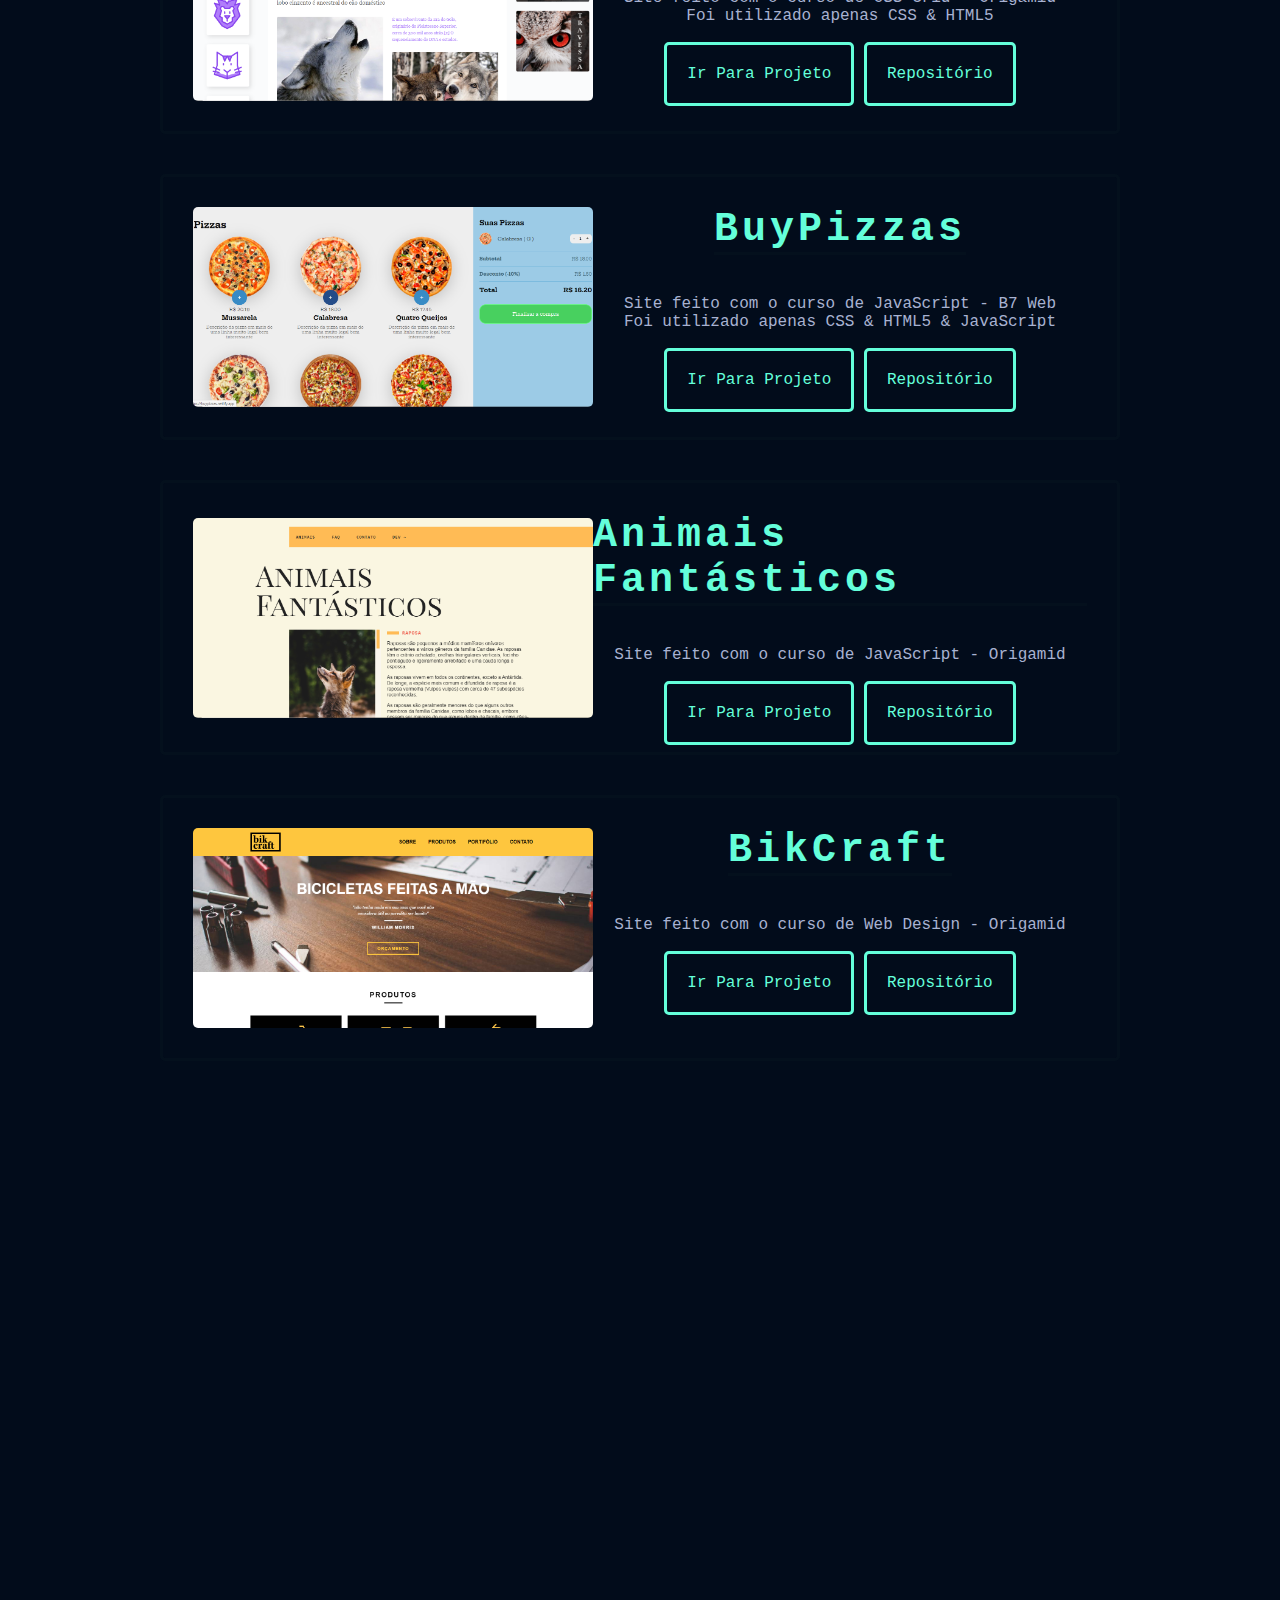
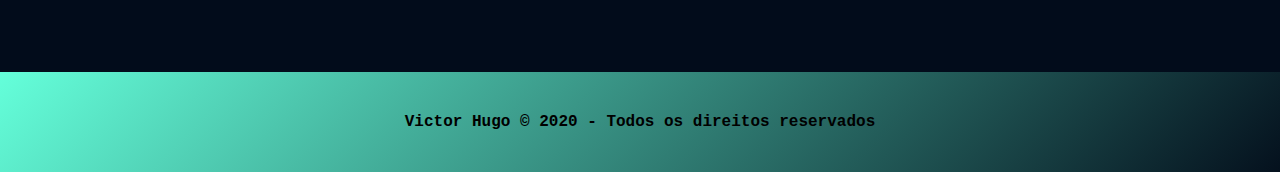
==== commit 17aa7593: "arrumando os links dos projetos" ====
--- a/home.html
+++ b/home.html
@@ -95,7 +95,7 @@
                             <div class="content-left">
                                 <img src="">
                                 <a target="_blank">Ir Para Projeto</a>
-                                <a target="_blank">Repositório</a>
+                                <a class="repositorio" target="_blank">Repositório</a>
                             </div>
                             <div class="content-right">
                                 <h1>--</h1>
@@ -104,7 +104,7 @@
                                 </div>
                                 <div class="go-to-site">
                                     <a target="_blank">Ir Para Projeto</a>
-                                    <a target="_blank">Repositório</a>
+                                    <a class="repositorio" target="_blank">Repositório</a>
                                 </div>
                             </div>
                         </div>
--- a/assets/css/page2/main.css
+++ b/assets/css/page2/main.css
@@ -113,8 +113,8 @@
 }
 
 [data-anime="right"] {
-  -webkit-transform: translate3d(50px, 0, 0);
-          transform: translate3d(50px, 0, 0);
+  -webkit-transform: translate3d(0, 0, 0);
+          transform: translate3d(0, 0, 0);
   -webkit-transition: 1.2s;
   transition: 1.2s;
 }
@@ -800,6 +800,7 @@
     opacity: 0;
     -webkit-transition: all .5s;
     transition: all .5s;
+    z-index: 99;
   }
   .back-top a {
     color: #64ffda;
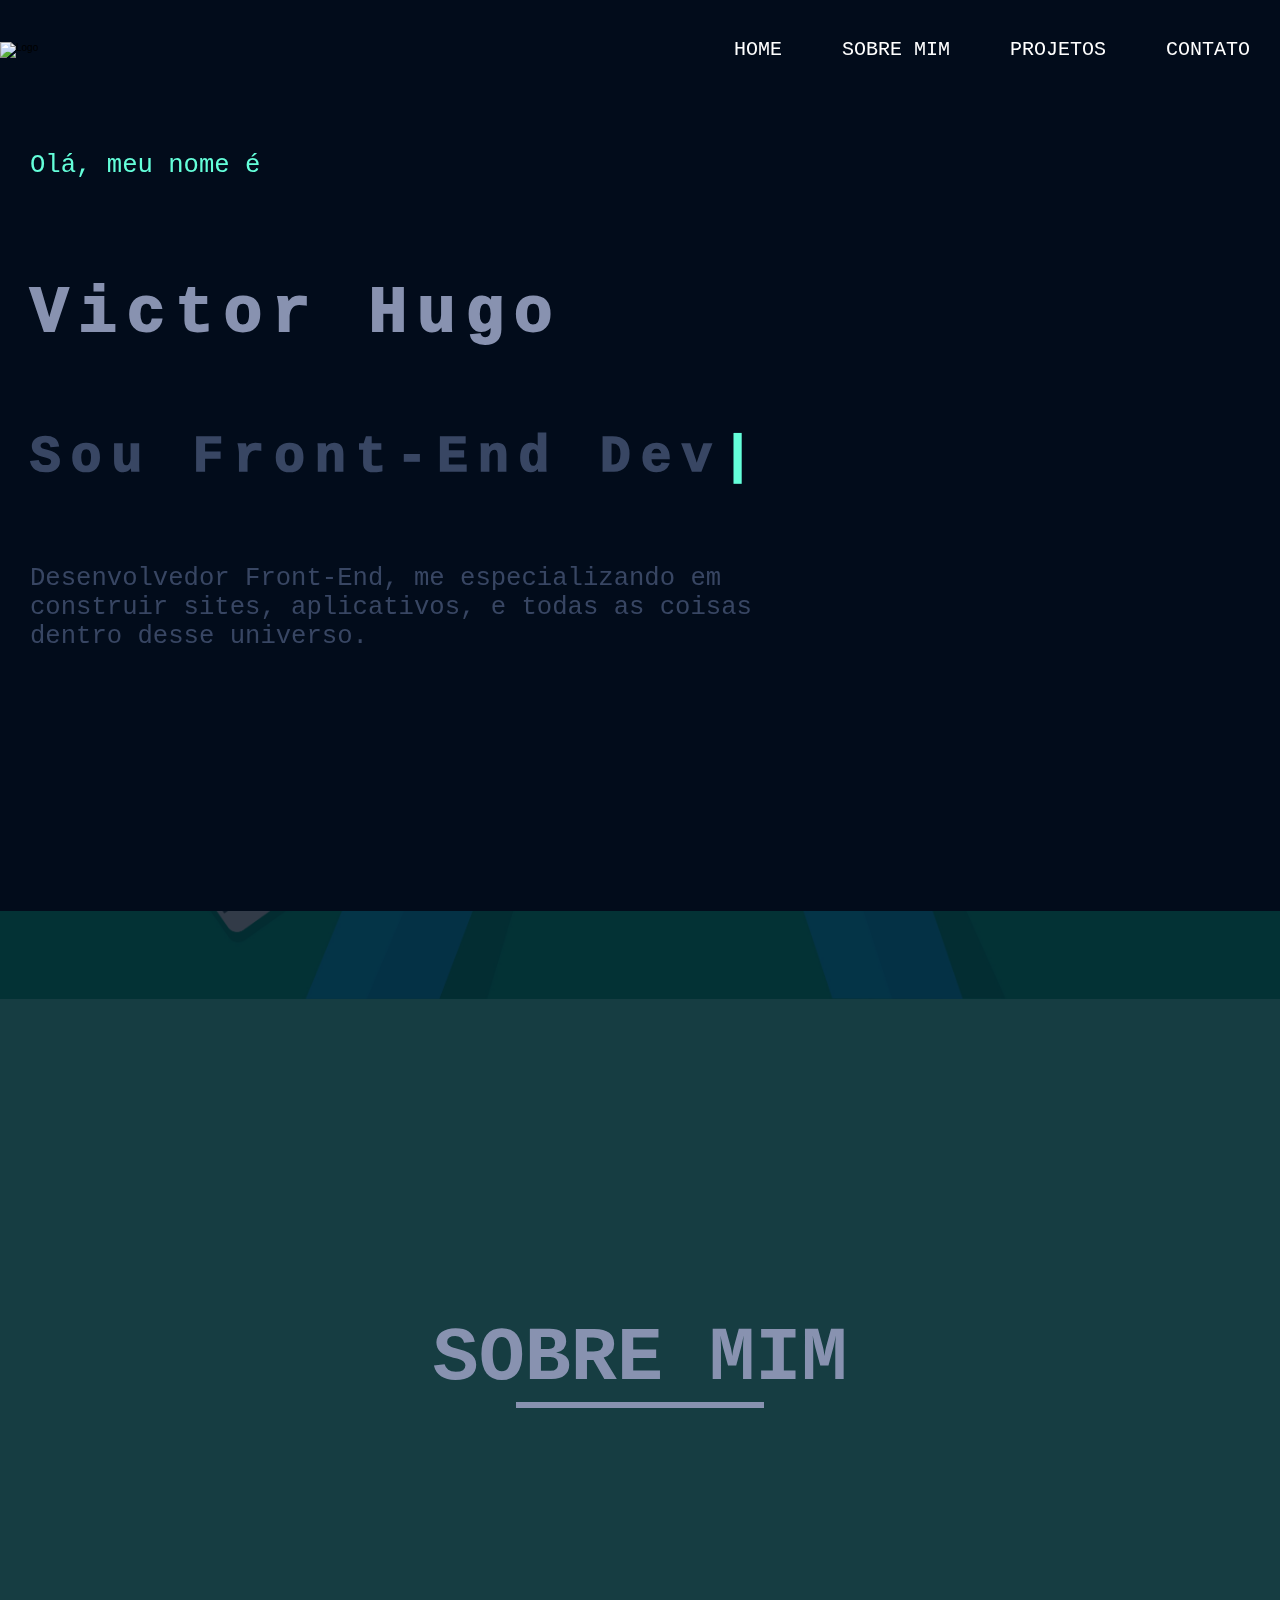
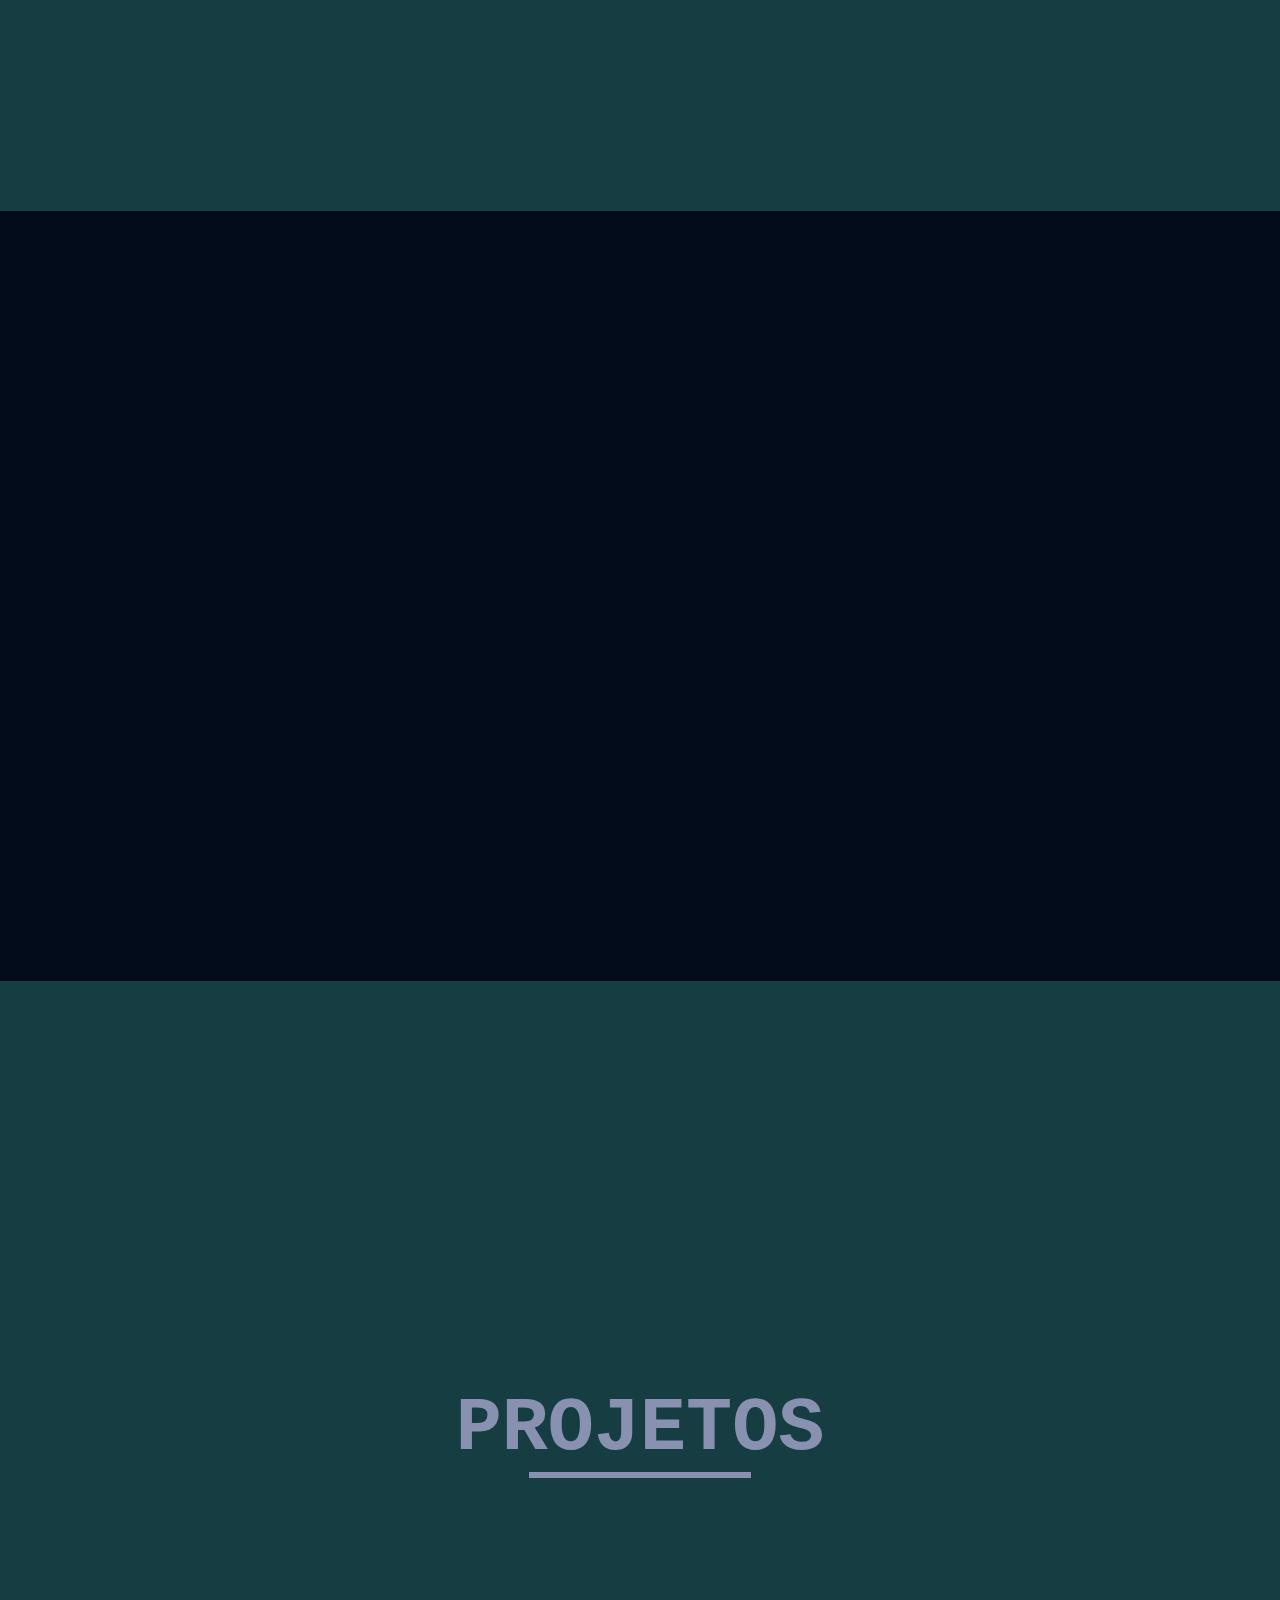
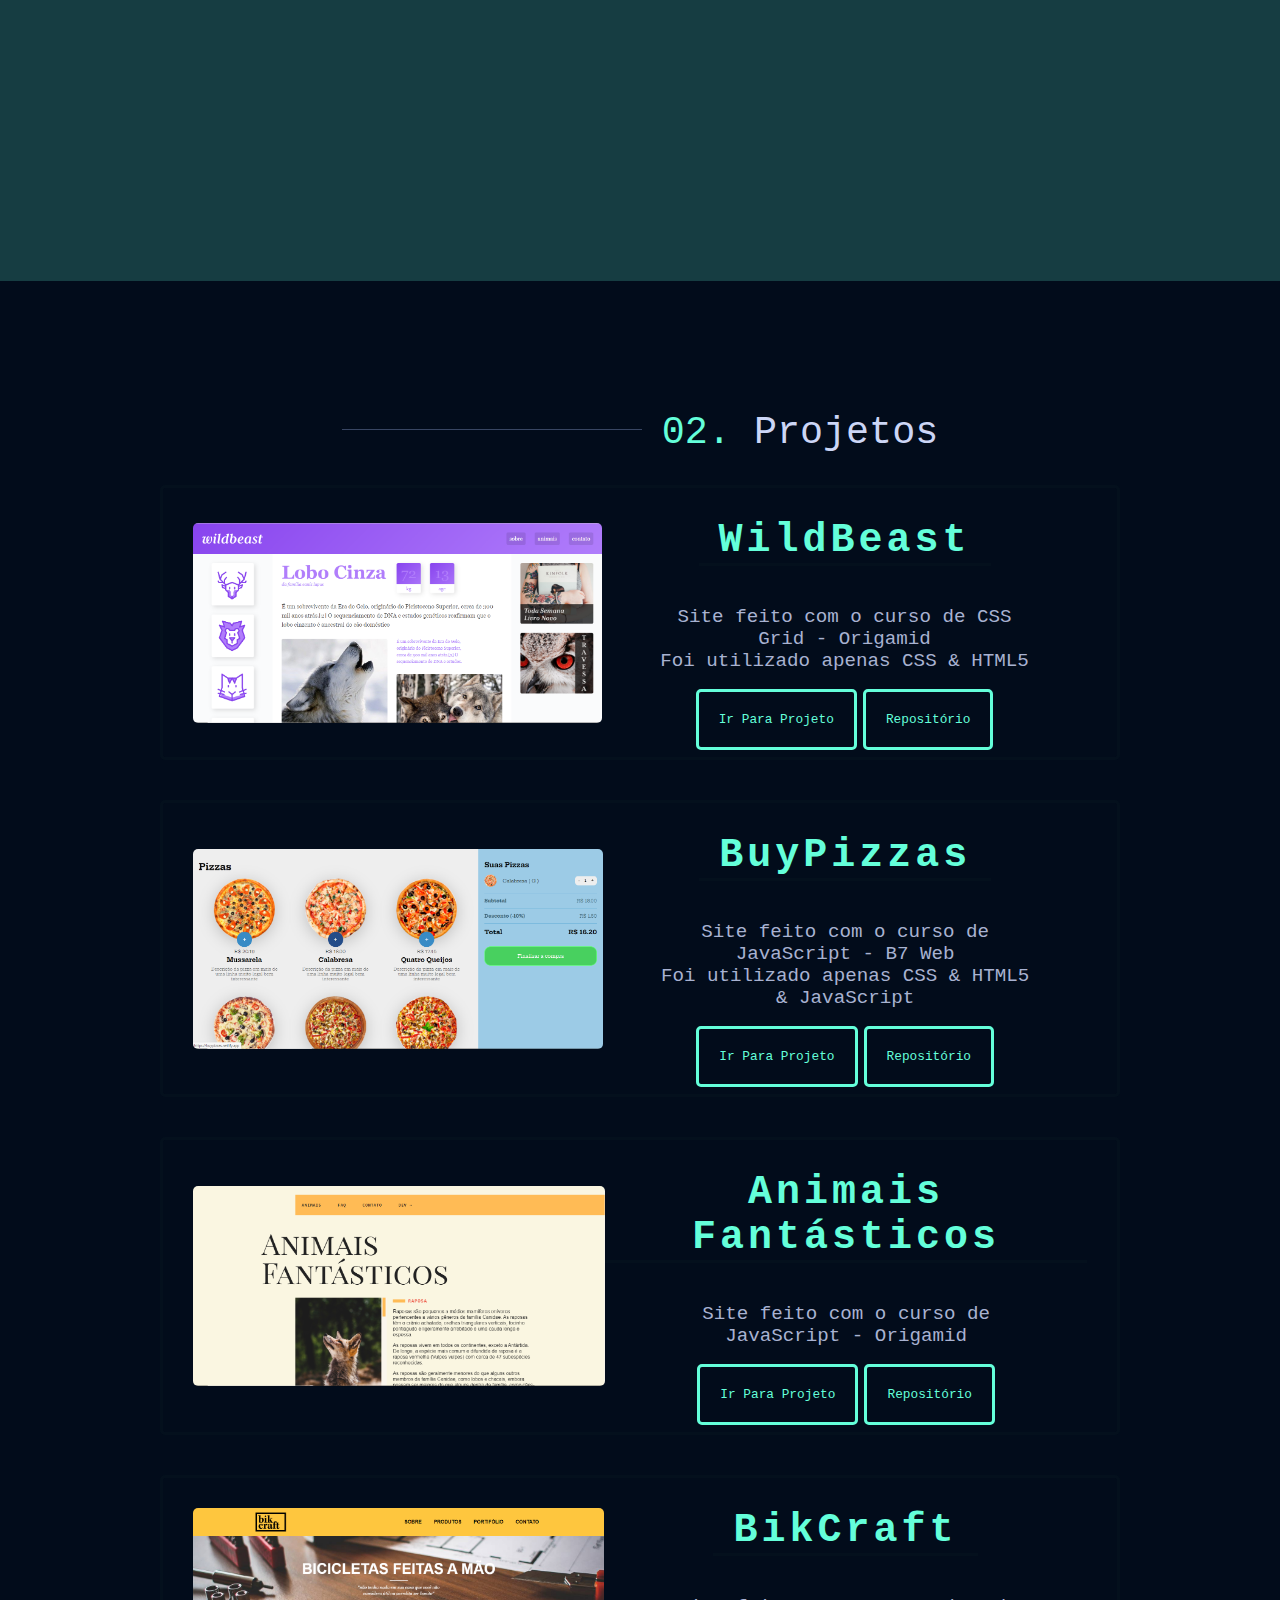
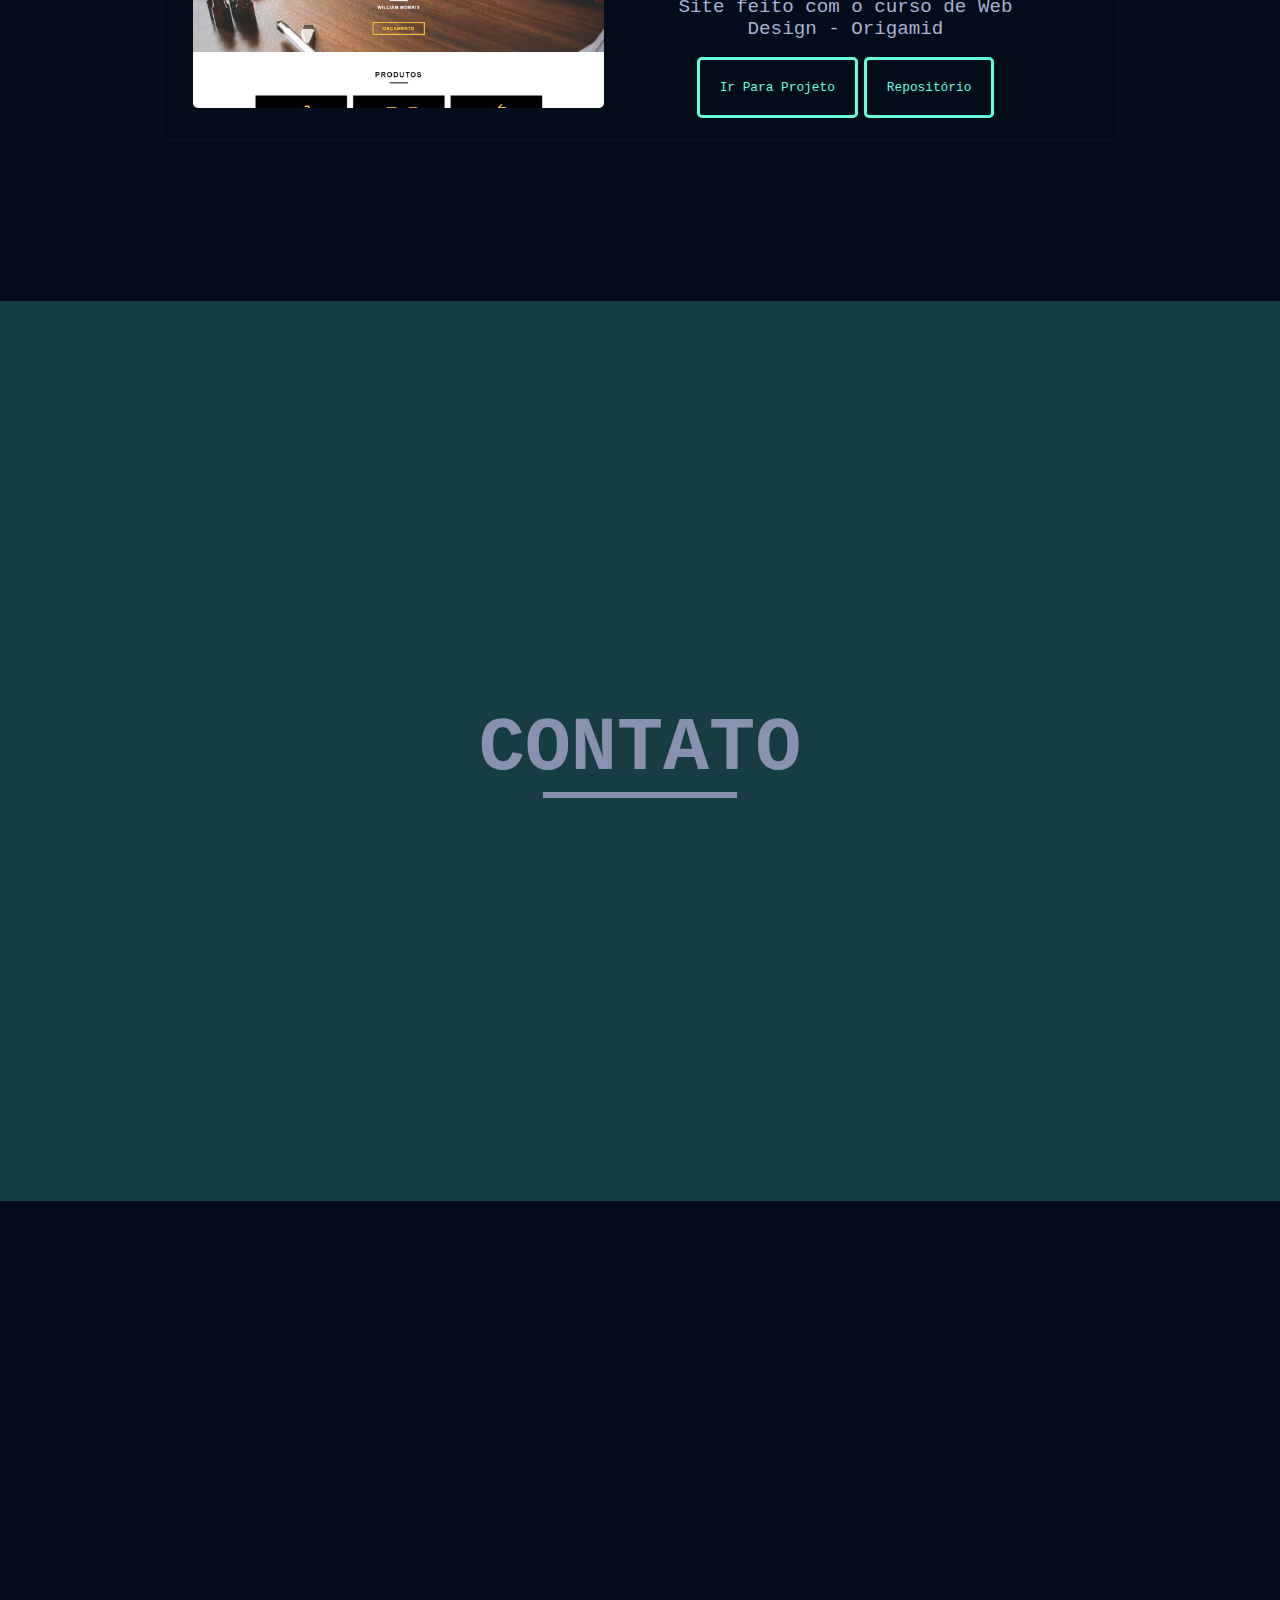
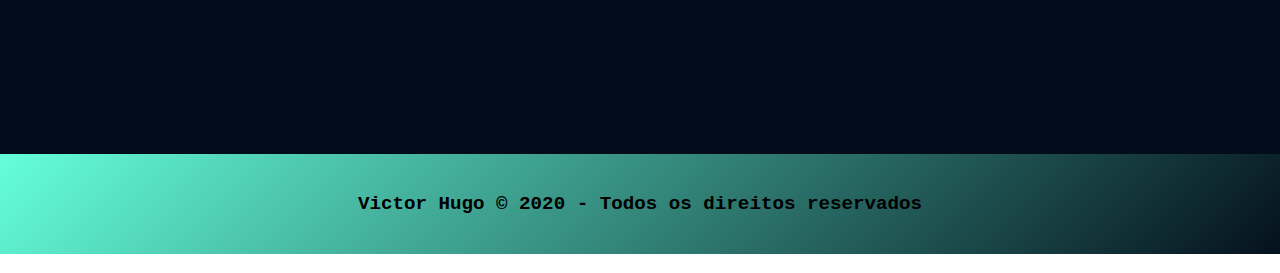
==== commit 49a82555: "Efeito Parallax" ====
--- a/home.html
+++ b/home.html
@@ -11,130 +11,145 @@
 
 <body>
     <div class="container-geral">
-        <div class="container-principal">
-            <header class="header" id="header">
-                <div class="container">
-                    <div class="logo">
-                        <img src="./assets/img/logo.png" alt="Logo">
-                    </div>
-                    <div class="menu-hamb">
-                        <span></span>
-                        <span></span>
-                        <span></span>
-                    </div>
-                    <nav>
-                        <ul>
-                            <li><a href="#home">Home</a></li>
-                            <li><a href="#sobre-mim">Sobre mim</a></li>
-                            <li><a href="#projetos">Projetos</a></li>
-                            <li><a href="#contato">Contato</a></li>
-                        </ul>
+        <header class="header " id="header">
+            <div class="container">
+                <div class="logo">
+                    <img src="./assets/img/logo.png" alt="Logo">
+                </div>
+                <div class="menu-hamb">
+                    <span></span>
+                    <span></span>
+                    <span></span>
+                </div>
+                <nav>
+                    <ul>
+                        <li><a href="#home">Home</a></li>
+                        <li><a href="#sobre-mim">Sobre mim</a></li>
+                        <li><a href="#projetos">Projetos</a></li>
+                        <li><a href="#contato">Contato</a></li>
+                    </ul>
 
-                    </nav>
+                </nav>
+            </div>
+        </header>
+        <div class="back-top">
+            <a href="#home">↑</a>
+        </div>
+        <section class="home container" id="home">
+            
+            <p class="name--apresentation" data-anime-home="top">Olá, meu nome é</p>
+            <p data-anime-home="top">Victor Hugo</p>
+            <p class="apresentation">Sou Front-End Developer</p>
+            <p data-anime-home="top">Desenvolvedor Front-End, me especializando em construir sites, aplicativos, e todas as coisas
+                dentro
+                desse universo.</p>
+            
+            <div class="button-contact " data-anime-home="top">
+                <a href="Currículo-Victor.pdf" download>Baixar CV</a>
+            </div>
+        </section>
+
+        <section class="parallax p-sobremim">
+            <div class="fundo-verde"></div>
+            <h1>SOBRE MIM</h1>
+        </section>
+
+        <section class="sobre-mim container" id="sobre-mim">
+            <div class="sobre-mim-left">
+                <div class="section-titulo" data-anime="left">
+                    <p><span>01.</span> Sobre Mim</p>
                 </div>
-            </header>
-            <div class="back-top">
-                <a href="#home">↑</a>
-            </div>
-            <section class="home" id="home">
-                <div class="paraHome">
-                    <p class="name--apresentation" data-anime-home="top">Olá, meu nomé é</p>
-                    <p data-anime-home="top">Victor Hugo</p>
-                    <p class="apresentation">Sou Front-End Developer</p>
-                    <p data-anime-home="top">Desenvolvedor Front-End, me especializando em construir sites, aplicativos, e todas as coisas
-                        dentro
-                        desse universo.</p>
-                </div>
-                <div class="button-contact " data-anime-home="top">
-                    <a href="Currículo-Victor.pdf" download>Baixar CV</a>
-                </div>
-            </section>
 
-            <section class="sobre-mim" id="sobre-mim">
-                <div class="sobre-mim-left">
-                    <div class="section-titulo" data-anime="left">
-                        <p><span>01.</span> Sobre Mim</p>
-                    </div>
+                <div class="paragrafos">
+                    <p data-anime="top">Olá!! Eu sou o Victor, estudante de Sistemas de Informações</p>
+                    <p data-anime="top">Gosto de criar coisas que vivem na internet, sejam elas sites, aplicativos ou qualquer outra
+                        forma que exista. Meu objetivo é sempre construir produtos que forneçam experiências
+                        perfeitas e de alto desempenho para o cliente.</p>
+                    <p data-anime="top">Estou cursando graduação de Sistemas de Informações em Centro Universitário Fundação Santo
+                        André e estudando por fora diversos cursos sobre Front-End</p>
+                    <p data-anime="top">Aqui estão as tecnologias que venho estudando ultimamente:</p>
 
-                    <div class="paragrafos">
-                        <p data-anime="top">Olá!! Eu sou o Victor, estudante de Sistemas de Informações</p>
-                        <p data-anime="top">Gosto de criar coisas que vivem na internet, sejam elas sites, aplicativos ou qualquer outra
-                            forma que exista. Meu objetivo é sempre construir produtos que forneçam experiências
-                            perfeitas e de alto desempenho.</p>
-                        <p data-anime="top">Estou cursando graduação de Sistemas de Informações em Centro Universitário Fundação Santo
-                            André e estudando por fora diversos cursos sobre Front-End</p>
-                        <p data-anime="top">Aqui estão as tecnologias que venho estudando ultimamente:</p>
-
-                        <div class="tecnologias" data-anime="top">
-                            <p><span>-</span>HTML & CSS</p>
-                            <p class="mobile"><span>-</span>JavaScript</p>
-                            <!-- mobile -->
-                            <p class="mobile2">JavaScript<span>-</span></p>
-                            <!-- ------- -->
-                            <p><span>-</span>Node.js</p>
-                            <p class="mobile"><span>-</span>React JS</p>
-                            <!-- mobile -->
-                            <p class="mobile2">React JS<span>-</span></p>
-                            <!-- ------- -->
-                        </div>
+                    <div class="tecnologias" data-anime="top">
+                        <p><span>-</span>HTML & CSS</p>
+                        <p class="mobile"><span>-</span>JavaScript</p>
+                        <!-- mobile -->
+                        <p class="mobile2">JavaScript<span>-</span></p>
+                        <!-- ------- -->
+                        <p><span>-</span>Node.js</p>
+                        <p class="mobile"><span>-</span>React JS</p>
+                        <!-- mobile -->
+                        <p class="mobile2">React JS<span>-</span></p>
+                        <!-- ------- -->
                     </div>
                 </div>
-                <div class="sobre-mim-right" data-anime="bottom">
-                    <img src="./assets/img/perfilverde.png" alt="Perfil" class="perfilverde">
-                    <img src="./assets/img/perfil.png" alt="Perfil" class="perfil">
-                </div>
-            </section>
-            <section class="projetos" id="projetos">
-                <div class="section-titulo">
-                    <p><span>02.</span> Projetos</p>
-                </div>
-                <div class="content-project">
-                    <!-- Isso é apenas um modelo a ser adcionado -->
-                    <div class="content--individual-model">
-                        <div class="content--individual ">
-                            <div class="content-left">
-                                <img src="">
+            </div>
+            <div class="sobre-mim-right" data-anime="bottom">
+                <img src="./assets/img/perfilverde.png" alt="Perfil" class="perfilverde">
+                <img src="./assets/img/perfil.png" alt="Perfil" class="perfil">
+            </div>
+        </section>
+
+        <section class="parallax p-projetos">
+            <div class="fundo-verde"></div>
+            <h1>PROJETOS</h1>
+        </section>
+
+        <section class="projetos container" id="projetos">
+            <div class="section-titulo">
+                <p><span>02.</span> Projetos</p>
+            </div>
+            <div class="content-project">
+                <!-- Isso é apenas um modelo a ser adcionado -->
+                <div class="content--individual-model">
+                    <div class="content--individual ">
+                        <div class="content-left">
+                            <img src="">
+                            <a target="_blank">Ir Para Projeto</a>
+                            <a class="repositorio" target="_blank">Repositório</a>
+                        </div>
+                        <div class="content-right">
+                            <h1>--</h1>
+                            <div class="content-inside">
+                                <p class="p1">--</p>
+                            </div>
+                            <div class="go-to-site">
                                 <a target="_blank">Ir Para Projeto</a>
                                 <a class="repositorio" target="_blank">Repositório</a>
                             </div>
-                            <div class="content-right">
-                                <h1>--</h1>
-                                <div class="content-inside">
-                                    <p class="p1">--</p>
-                                </div>
-                                <div class="go-to-site">
-                                    <a target="_blank">Ir Para Projeto</a>
-                                    <a class="repositorio" target="_blank">Repositório</a>
-                                </div>
-                            </div>
                         </div>
-                    </div> <!-- MODELO -->
-                    <!-- Area que vai ser adicionado o modelo acima -->
-                    <div class="content-project-area"></div>
-                    <!--  -->
-                </div>
-            </section>
-            <section class="contato" id="contato">
-                <div class="section-titulo" data-anime="left">
-                    <p class="contato-titulo"><span>03.</span> Contato</p>
-                </div>
-                <div class="contato-titulo" data-anime="top">
-                    <h1>Minhas Redes Sociais</h1>
-                </div>
-            <div class="redes-sociais" data-anime="top">
-                    <nav>
-                        <a href="https://www.facebook.com/profile.php?id=100003250275126" target="_blank"></a>
+                    </div>
+                </div> <!-- MODELO -->
+                <!-- Area que vai ser adicionado o modelo acima -->
+                <div class="content-project-area"></div>
+                <!--  -->
+            </div>
+        </section>
 
-                        <a href="https://www.instagram.com/vitao_1603/?hl=pt-br" target="_blank"></a>
+        <section class="parallax p-contato">
+            <div class="fundo-verde"></div>
+            <h1>CONTATO</h1>
+        </section>
 
-                        <a href="https://www.linkedin.com/in/victor-hugo-alves-perricci-1603" target="_blank"></a>
+        <section class="contato container" id="contato">
+            <div class="section-titulo" data-anime="left">
+                <p class="contato-titulo"><span>03.</span> Contato</p>
+            </div>
+            <div class="contato-titulo" data-anime="top">
+                <h1>Minhas Redes Sociais</h1>
+            </div>
+        <div class="redes-sociais" data-anime="top">
+                <nav>
+                    <a href="https://www.facebook.com/profile.php?id=100003250275126" target="_blank"></a>
 
-                        <a href="https://api.whatsapp.com/send?phone=5511970521612&text=Ol%C3%A1!%20Olhei%20seu%20portif%C3%B3lio%20e%20gostaria%20de%20mais%20informa%C3%A7%C3%B5es"
-                            target="_blank"></a>
-                    </nav>
-                </div>
-            </section>
-        </div> <!-- container-principal -->
+                    <a href="https://www.instagram.com/vitao_1603/?hl=pt-br" target="_blank"></a>
+
+                    <a href="https://www.linkedin.com/in/victor-hugo-alves-perricci-1603" target="_blank"></a>
+
+                    <a href="https://api.whatsapp.com/send?phone=5511970521612&text=Ol%C3%A1!%20Olhei%20seu%20portif%C3%B3lio%20e%20gostaria%20de%20mais%20informa%C3%A7%C3%B5es"
+                        target="_blank"></a>
+                </nav>
+            </div>
+        </section>
         <footer>
             <p>Victor Hugo © 2020 - Todos os direitos reservados</p>
         </footer>
--- a/assets/css/page2/main.css
+++ b/assets/css/page2/main.css
@@ -13,11 +13,17 @@
   --lightest-slate: #ccd6f6;
   --green: #64ffda;
   --green-tint: rgba(26, 59, 52, 0.1);
+  font-size: 62.5%;
 }
 
 body {
   overflow-x: hidden;
   font-family: 'Roboto', sans-serif;
+}
+
+img {
+  -o-object-fit: cover;
+     object-fit: cover;
 }
 
 /* Container que pega tudo */
@@ -27,15 +33,18 @@
 }
 
 /* Delimita o site */
-.container-principal {
+.container {
   max-width: 1300px;
   margin: 0 auto;
-  position: relative;
+}
+
+section {
+  height: 100vh;
 }
 
 /* CLASSES */
 .section-titulo p {
-  font-size: 30px;
+  font-size: clamp(3rem, 3vw, 7rem);
   color: var(--lightest-slate);
   font-family: "Share Tech Mono", monospace;
 }
@@ -141,6 +150,70 @@
   transition: .7s;
 }
 
+.parallax {
+  background-color: var(--green);
+  width: 100%;
+  height: 100vh;
+  display: -webkit-box;
+  display: -ms-flexbox;
+  display: flex;
+  -webkit-box-pack: center;
+      -ms-flex-pack: center;
+          justify-content: center;
+  -webkit-box-align: center;
+      -ms-flex-align: center;
+          align-items: center;
+  background-repeat: no-repeat;
+  background-size: cover;
+  background-position: top center;
+  background-attachment: fixed;
+}
+
+.parallax .fundo-verde {
+  width: 100%;
+  height: 100%;
+  background-color: var(--dark-navy);
+  position: relative;
+  opacity: 0.8;
+  display: -webkit-box;
+  display: -ms-flexbox;
+  display: flex;
+  -webkit-box-pack: center;
+      -ms-flex-pack: center;
+          justify-content: center;
+  -webkit-box-align: center;
+      -ms-flex-align: center;
+          align-items: center;
+}
+
+.parallax h1 {
+  position: absolute;
+  color: var(--slate);
+  font-family: "Share Tech Mono", monospace;
+  font-size: clamp(5rem, 6vw, 8rem);
+}
+
+.parallax h1::after {
+  content: '';
+  display: block;
+  height: 6px;
+  width: 60%;
+  background-color: var(--slate);
+  margin: 0 auto;
+}
+
+.p-sobremim {
+  background-image: url("/assets/img/parallax/sobremim.jpg");
+}
+
+.p-projetos {
+  background-image: url("/assets/img/parallax/projetos.jpg");
+}
+
+.p-contato {
+  background-image: url("/assets/img/parallax/contato.jpg");
+}
+
 .shadow-active {
   -webkit-box-shadow: 0px 5px 0px var(--green), 0px 6px 0px var(--green-tint);
           box-shadow: 0px 5px 0px var(--green), 0px 6px 0px var(--green-tint);
@@ -155,7 +228,7 @@
   -webkit-transition: 0.5s;
   transition: 0.5s;
   width: 100%;
-  max-width: 1300px;
+  height: 100px;
 }
 
 .header .container {
@@ -168,7 +241,7 @@
   -webkit-box-pack: justify;
       -ms-flex-pack: justify;
           justify-content: space-between;
-  height: auto;
+  margin: 0 auto;
 }
 
 .header input[type="checkbox"] {
@@ -248,9 +321,18 @@
 }
 
 .home {
-  height: auto;
-  padding: 110px 30px 30px 30px;
+  padding: 110px 30px 100px 30px;
   margin: 0px;
+  display: -webkit-box;
+  display: -ms-flexbox;
+  display: flex;
+  -webkit-box-orient: vertical;
+  -webkit-box-direction: normal;
+      -ms-flex-direction: column;
+          flex-direction: column;
+  -webkit-box-pack: justify;
+      -ms-flex-pack: justify;
+          justify-content: space-between;
 }
 
 .home p {
@@ -259,30 +341,30 @@
 
 .home p:nth-child(1) {
   color: var(--green);
-  font-size: 20px;
+  font-size: clamp(1.5rem, 2vw, 8rem);
   margin-top: 30px;
 }
 
 .home p:nth-child(2) {
   color: var(--slate);
   margin-top: 30px;
-  font-size: 80px;
-  letter-spacing: 10px;
+  font-size: clamp(3rem, 5vw, 20rem);
+  letter-spacing: clamp(0.5rem, 1vw, 1rem);
   font-weight: 1000;
 }
 
 .home p:nth-child(3) {
   color: var(--lightest-navy);
   margin-top: 10px;
-  font-size: 70px;
-  letter-spacing: 10px;
+  font-size: clamp(2.5rem, 4vw, 10rem);
+  letter-spacing: clamp(0.3rem, 1vw, 1rem);
   font-weight: 1000;
   display: inline-block;
 }
 
 .home p:nth-child(3)::after {
   content: '|';
-  font-size: 80px;
+  letter-spacing: clamp(0.3rem, 1vw, 1rem);
   color: var(--green);
   -webkit-animation: animationHome 1.3s infinite;
           animation: animationHome 1.3s infinite;
@@ -291,8 +373,8 @@
 .home p:nth-child(4) {
   margin-top: 10px;
   color: var(--lightest-navy);
-  width: 50%;
-  font-size: 20px;
+  width: 100%;
+  font-size: clamp(1.7rem, 2vw, 10rem);
   display: block;
 }
 
@@ -303,7 +385,11 @@
 .home a {
   border: 1px solid var(--green);
   text-decoration: none;
-  padding: 25px;
+  padding-left: clamp(2.5rem, 3vw, 8rem);
+  padding-right: clamp(2.5rem, 3vw, 8rem);
+  padding-top: clamp(2.5rem, 2vw, 5rem);
+  padding-bottom: clamp(2.5rem, 2vw, 5rem);
+  font-size: clamp(1.5rem, 1.5vw, 5rem);
   border-radius: 5px;
   color: var(--green);
   -webkit-transition: .3s;
@@ -407,8 +493,8 @@
 }
 
 .projetos .content-project .content--individual .content-left img {
-  height: 200px;
-  width: 400px;
+  height: clamp(20rem, 2vw, 50rem);
+  max-width: 100%;
   border-radius: 5px;
   -o-object-fit: cover;
      object-fit: cover;
@@ -433,8 +519,10 @@
 .projetos .content-project .content--individual .content-right h1 {
   color: var(--green);
   letter-spacing: 4px;
-  font-size: 40px;
+  font-size: clamp(4rem, 2.5vw, 10rem);
   border-bottom: 3px solid var(--green-tint);
+  text-align: center;
+  padding: 0 20px;
 }
 
 .projetos .content-project .content--individual .content-right .content-inside {
@@ -454,6 +542,8 @@
 
 .projetos .content-project .content--individual .content-right .content-inside p {
   text-align: center;
+  font-size: clamp(1rem, 1.5vw, 2rem);
+  width: 80%;
 }
 
 .projetos .content-project .content--individual .content-right .go-to-site {
@@ -468,6 +558,7 @@
   border-radius: 5px;
   -webkit-transition: 0.3s;
   transition: 0.3s;
+  font-size: clamp(1rem, 1vw, 2rem);
 }
 
 .projetos .content-project .content--individual .content-right .go-to-site a:hover {
@@ -501,7 +592,7 @@
   color: var(--lightest-navy);
   margin-top: 30px;
   font-weight: 500;
-  font-size: 18px;
+  font-size: clamp(1.8rem, 1.5vw, 4rem);
 }
 
 .sobre-mim .sobre-mim-left .tecnologias {
@@ -546,6 +637,7 @@
   border: 5px solid var(--green);
   border-radius: 50%;
   position: absolute;
+  margin: 0;
 }
 
 .sobre-mim .sobre-mim-right .perfil {
@@ -587,6 +679,8 @@
   color: var(--green);
   margin-top: 20px;
   font-family: "Share Tech Mono", monospace;
+  width: 100%;
+  font-size: clamp(1.5rem, 2vw, 7rem);
 }
 
 .contato .redes-sociais {
@@ -601,6 +695,7 @@
   -webkit-box-align: center;
       -ms-flex-align: center;
           align-items: center;
+  padding-bottom: 70px;
 }
 
 .contato .redes-sociais nav {
@@ -658,26 +753,6 @@
   background-image: url("/assets/img/imgsRedes/whats2.png");
 }
 
-.contato .redes-sociais .form {
-  margin-top: 80px;
-  width: calc(100% + 200px);
-  display: -webkit-box;
-  display: -ms-flexbox;
-  display: flex;
-  -webkit-box-orient: vertical;
-  -webkit-box-direction: normal;
-      -ms-flex-direction: column;
-          flex-direction: column;
-  -webkit-box-align: center;
-      -ms-flex-align: center;
-          align-items: center;
-}
-
-.contato .redes-sociais .form h2 {
-  font-family: "Share Tech Mono", monospace;
-  color: var(--green);
-}
-
 footer {
   width: 100%;
   height: 100px;
@@ -696,6 +771,7 @@
 footer p {
   font-weight: 900;
   font-family: "Share Tech Mono", monospace;
+  font-size: clamp(1.5rem, 1.5vw, 3rem);
 }
 
 @media only screen and (max-width: 800px) {
@@ -704,13 +780,12 @@
     display: -webkit-box;
     display: -ms-flexbox;
     display: flex;
-    -webkit-box-align: center;
-        -ms-flex-align: center;
-            align-items: center;
-    width: 100%;
   }
   .header .logo img {
     height: 60px;
+    position: absolute;
+    left: 20px;
+    top: 20px;
   }
   .header ul {
     display: -webkit-box;
@@ -761,7 +836,8 @@
     display: block;
     cursor: pointer;
     position: absolute;
-    right: 20px;
+    top: 40px;
+    right: 30px;
     height: 22px;
     width: 30px;
   }
@@ -822,47 +898,21 @@
   }
 }
 
-@media (max-width: 1254px) {
-  .home p:nth-child(3) {
-    font-size: 60px;
-    letter-spacing: 7px;
-  }
-  .home p:nth-child(3)::after {
-    font-size: 6s0px;
+@media (min-width: 1111px) and (max-width: 2000px) {
+  .home p:nth-child(4) {
+    width: 60%;
   }
 }
 
 @media (max-width: 1110px) {
-  .home p:nth-child(2) {
-    font-size: 50px;
-    letter-spacing: 7px;
-  }
-  .home p:nth-child(3) {
-    font-size: 40px;
-    letter-spacing: 7px;
-  }
-  .home p:nth-child(3)::after {
-    font-size: 40px;
-  }
   .home p:nth-child(4) {
     width: 70%;
-    font-size: 15px;
-    letter-spacing: 2px;
   }
 }
 
 @media (max-width: 840px) {
-  .home p:nth-child(3) {
-    font-size: 34px;
-    letter-spacing: 7px;
-  }
-  .home p:nth-child(3)::after {
-    font-size: 34px;
-  }
   .home p:nth-child(4) {
     width: 60%;
-    font-size: 15px;
-    letter-spacing: 2px;
   }
   .home .section-titulo p::after {
     content: '';
@@ -871,65 +921,76 @@
 }
 
 @media (max-width: 730px) {
-  .home p:nth-child(2) {
-    font-size: 40px;
-    letter-spacing: 7px;
-  }
-  .home p:nth-child(3) {
-    font-size: 30px;
-    letter-spacing: 7px;
-  }
-  .home p:nth-child(3)::after {
-    font-size: 30px;
-  }
   .home p:nth-child(4) {
     width: 80%;
-    font-size: 15px;
-    letter-spacing: 2px;
-  }
-}
-
-@media (max-width: 680px) {
-  .home p:nth-child(1) {
-    color: var(--green);
-    font-size: 20px;
-    margin-top: 30px;
-  }
-  .home p:nth-child(2) {
-    font-size: 30px;
-    letter-spacing: 7px;
-  }
-  .home p:nth-child(3) {
-    font-size: 25px;
-    letter-spacing: 7px;
-  }
-  .home p:nth-child(3)::after {
-    font-size: 25px;
   }
 }
 
 @media (max-width: 550px) {
-  .home p:nth-child(2) {
-    font-size: 25px;
-    letter-spacing: 7px;
-  }
-  .home p:nth-child(3) {
-    font-size: 20px;
-    letter-spacing: 3px;
-  }
-  .home p:nth-child(3)::after {
-    font-size: 20px;
-  }
   .home p:nth-child(4) {
     width: 100%;
-    font-size: 13px;
     margin-top: 20px;
   }
 }
 
 @media (max-width: 409px) {
   .home {
-    padding: 110px 10px 10px 10px;
+    padding: 110px 10px 100px 10px;
+  }
+}
+
+@media (min-width: 1440px) {
+  .sobre-mim {
+    display: -webkit-box;
+    display: -ms-flexbox;
+    display: flex;
+    -webkit-box-orient: vertical;
+    -webkit-box-direction: normal;
+        -ms-flex-direction: column;
+            flex-direction: column;
+    -webkit-box-pack: center;
+        -ms-flex-pack: center;
+            justify-content: center;
+    height: auto;
+    padding: 50px;
+    margin: 10px;
+  }
+  .sobre-mim .sobre-mim-left .tecnologias .mobile {
+    display: none;
+  }
+  .sobre-mim .sobre-mim-left .tecnologias .mobile2 {
+    -ms-grid-column-align: end;
+        justify-self: end;
+    display: block;
+  }
+  .sobre-mim .sobre-mim-left .tecnologias .mobile2 span {
+    margin-left: 10px;
+  }
+  .sobre-mim .sobre-mim-right {
+    width: 100%;
+    margin-top: 30px;
+    display: -webkit-box;
+    display: -ms-flexbox;
+    display: flex;
+    -webkit-box-pack: center;
+        -ms-flex-pack: center;
+            justify-content: center;
+  }
+  .sobre-mim .sobre-mim-right img {
+    height: 500px;
+    width: 50%;
+    min-width: 300px;
+    position: relative;
+    border: 3px solid var(--green-tint);
+    border-radius: 20%;
+    -o-object-fit: cover;
+       object-fit: cover;
+  }
+  .sobre-mim .sobre-mim-right .perfil {
+    opacity: 1;
+  }
+  .sobre-mim .sobre-mim-right .perfilverde {
+    display: none;
   }
 }
 
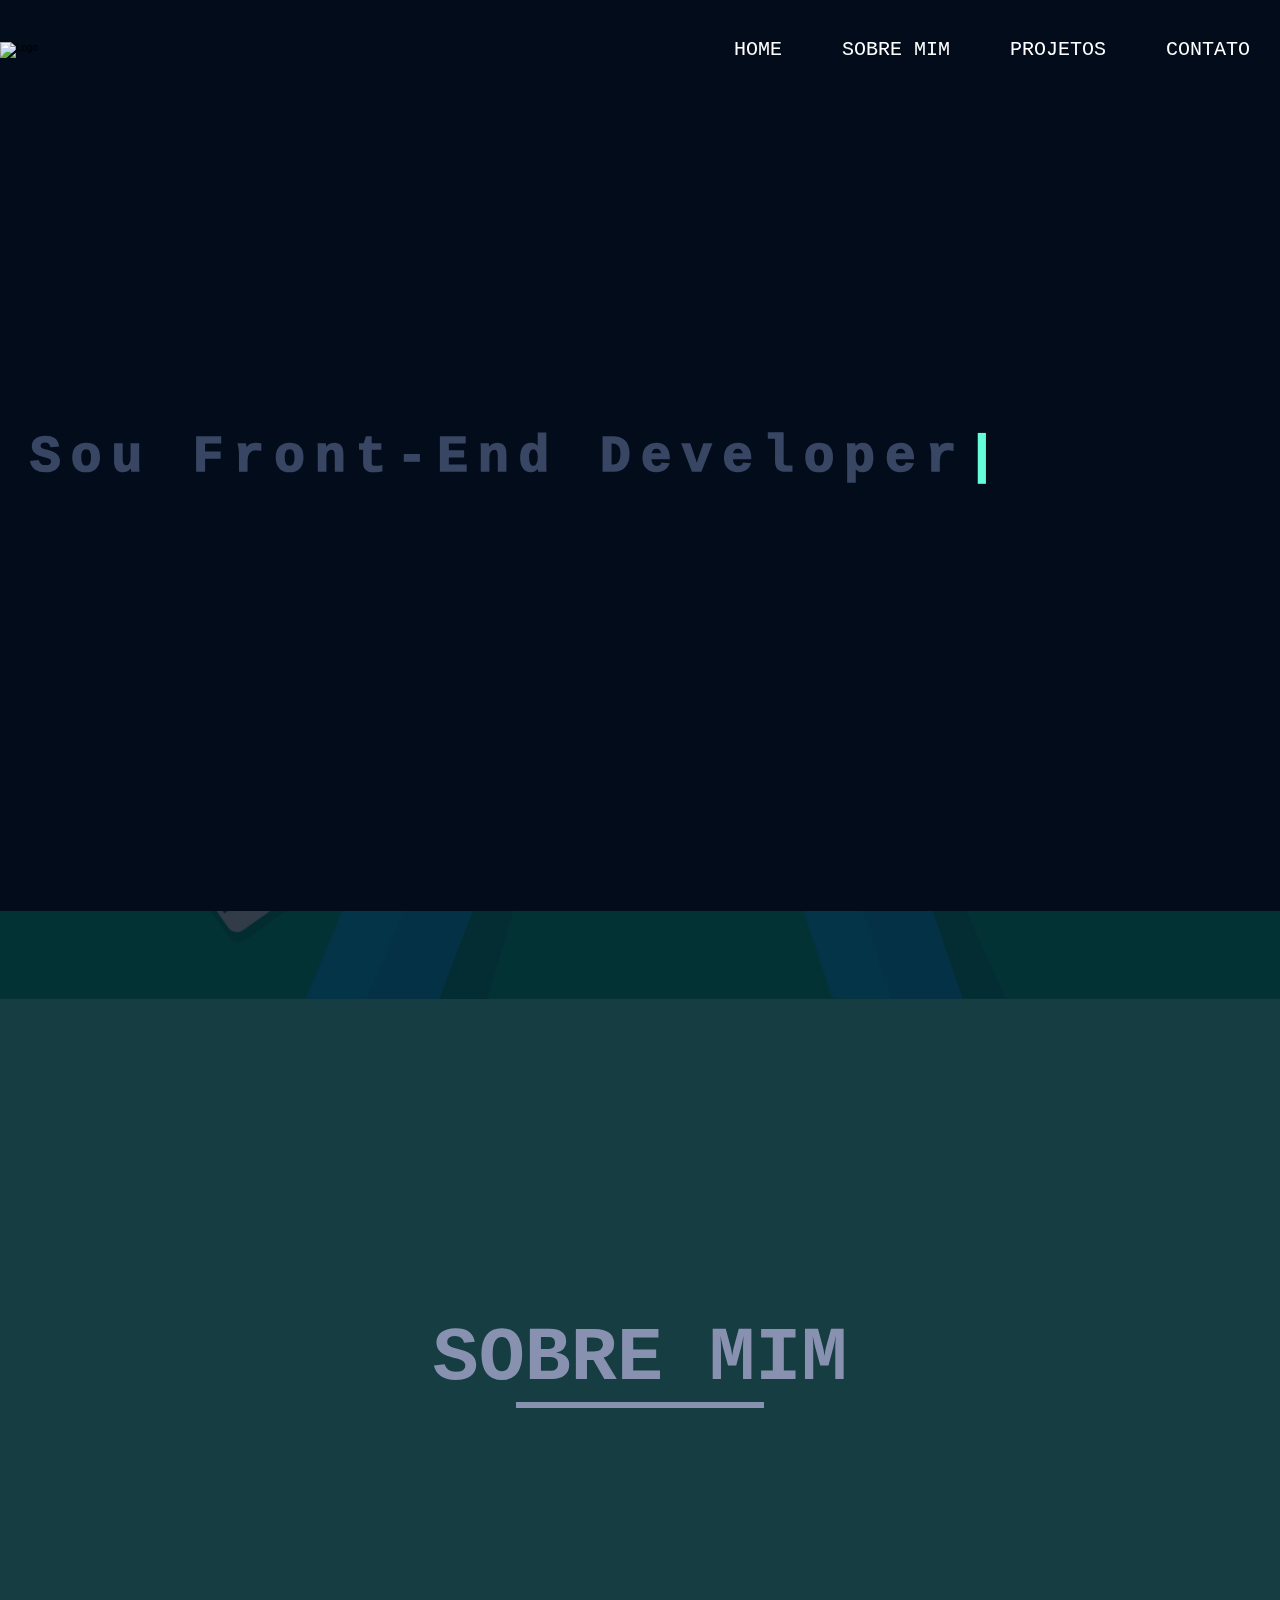
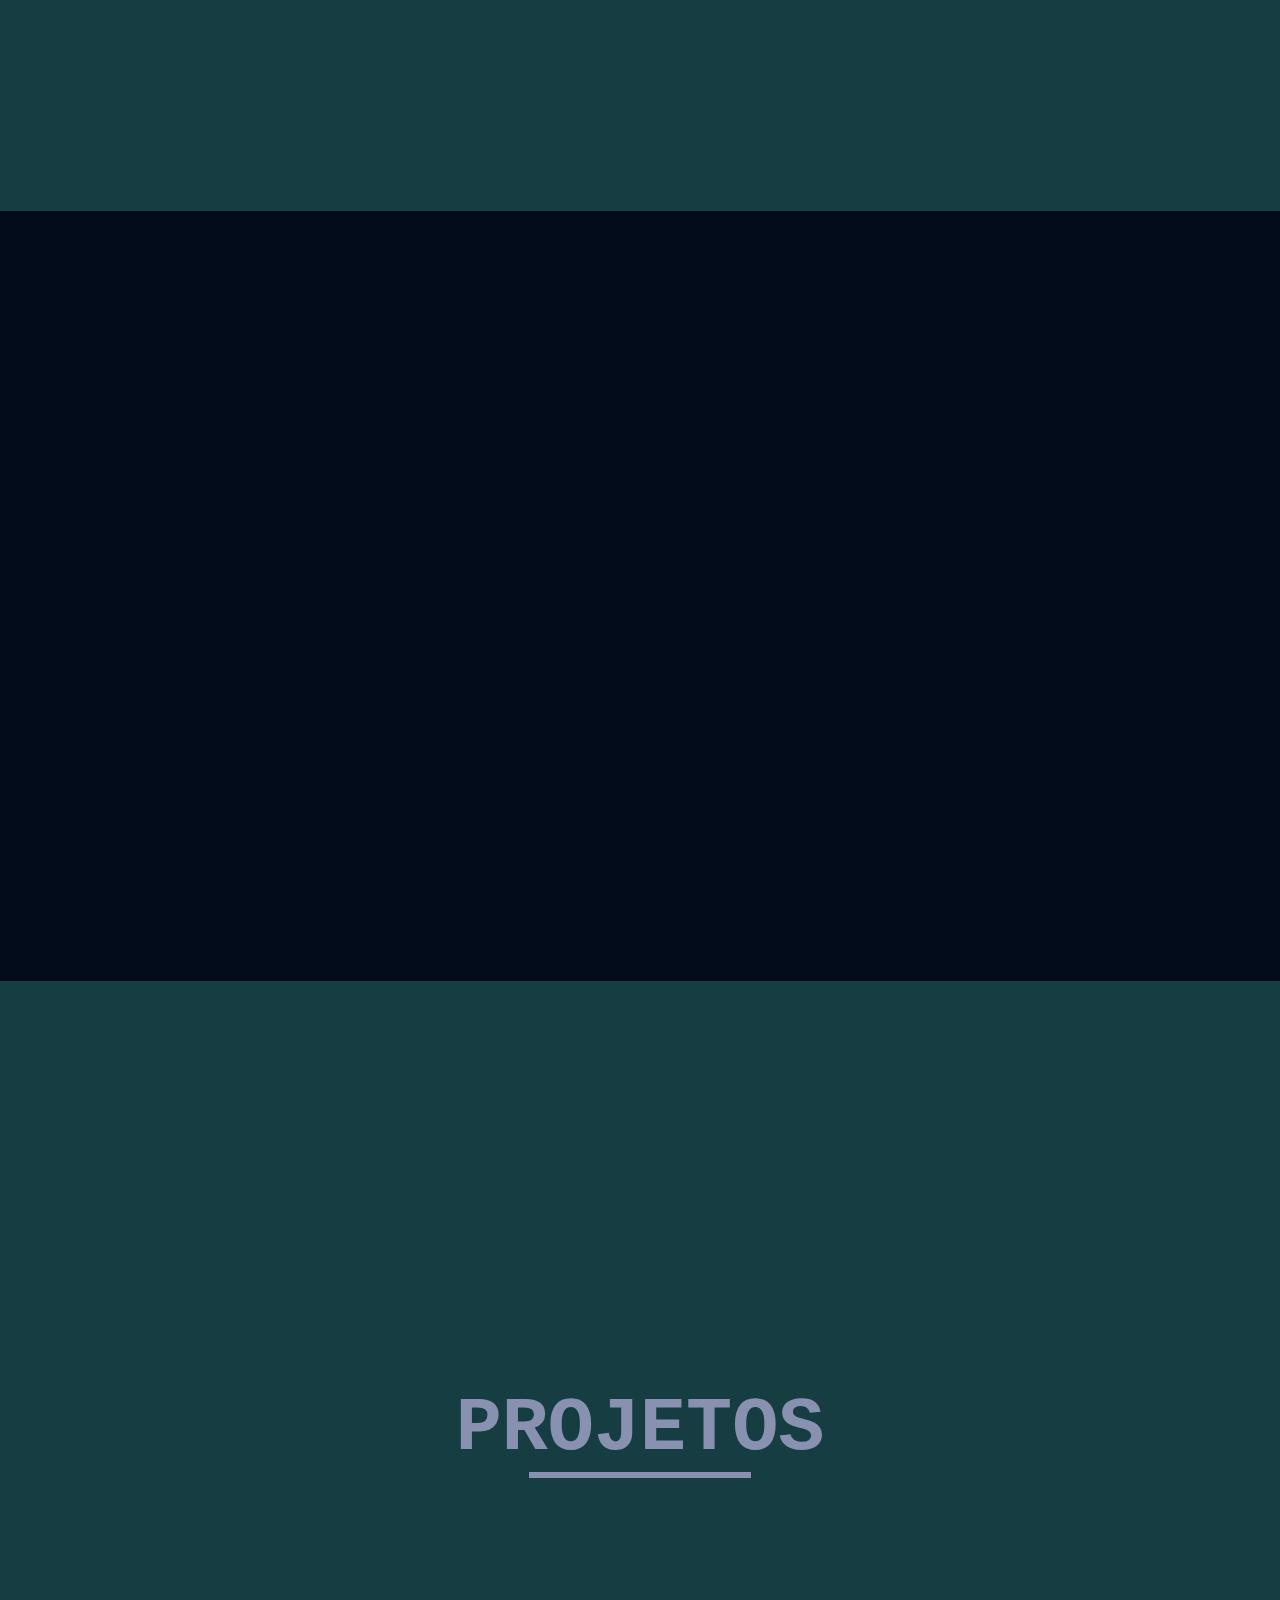
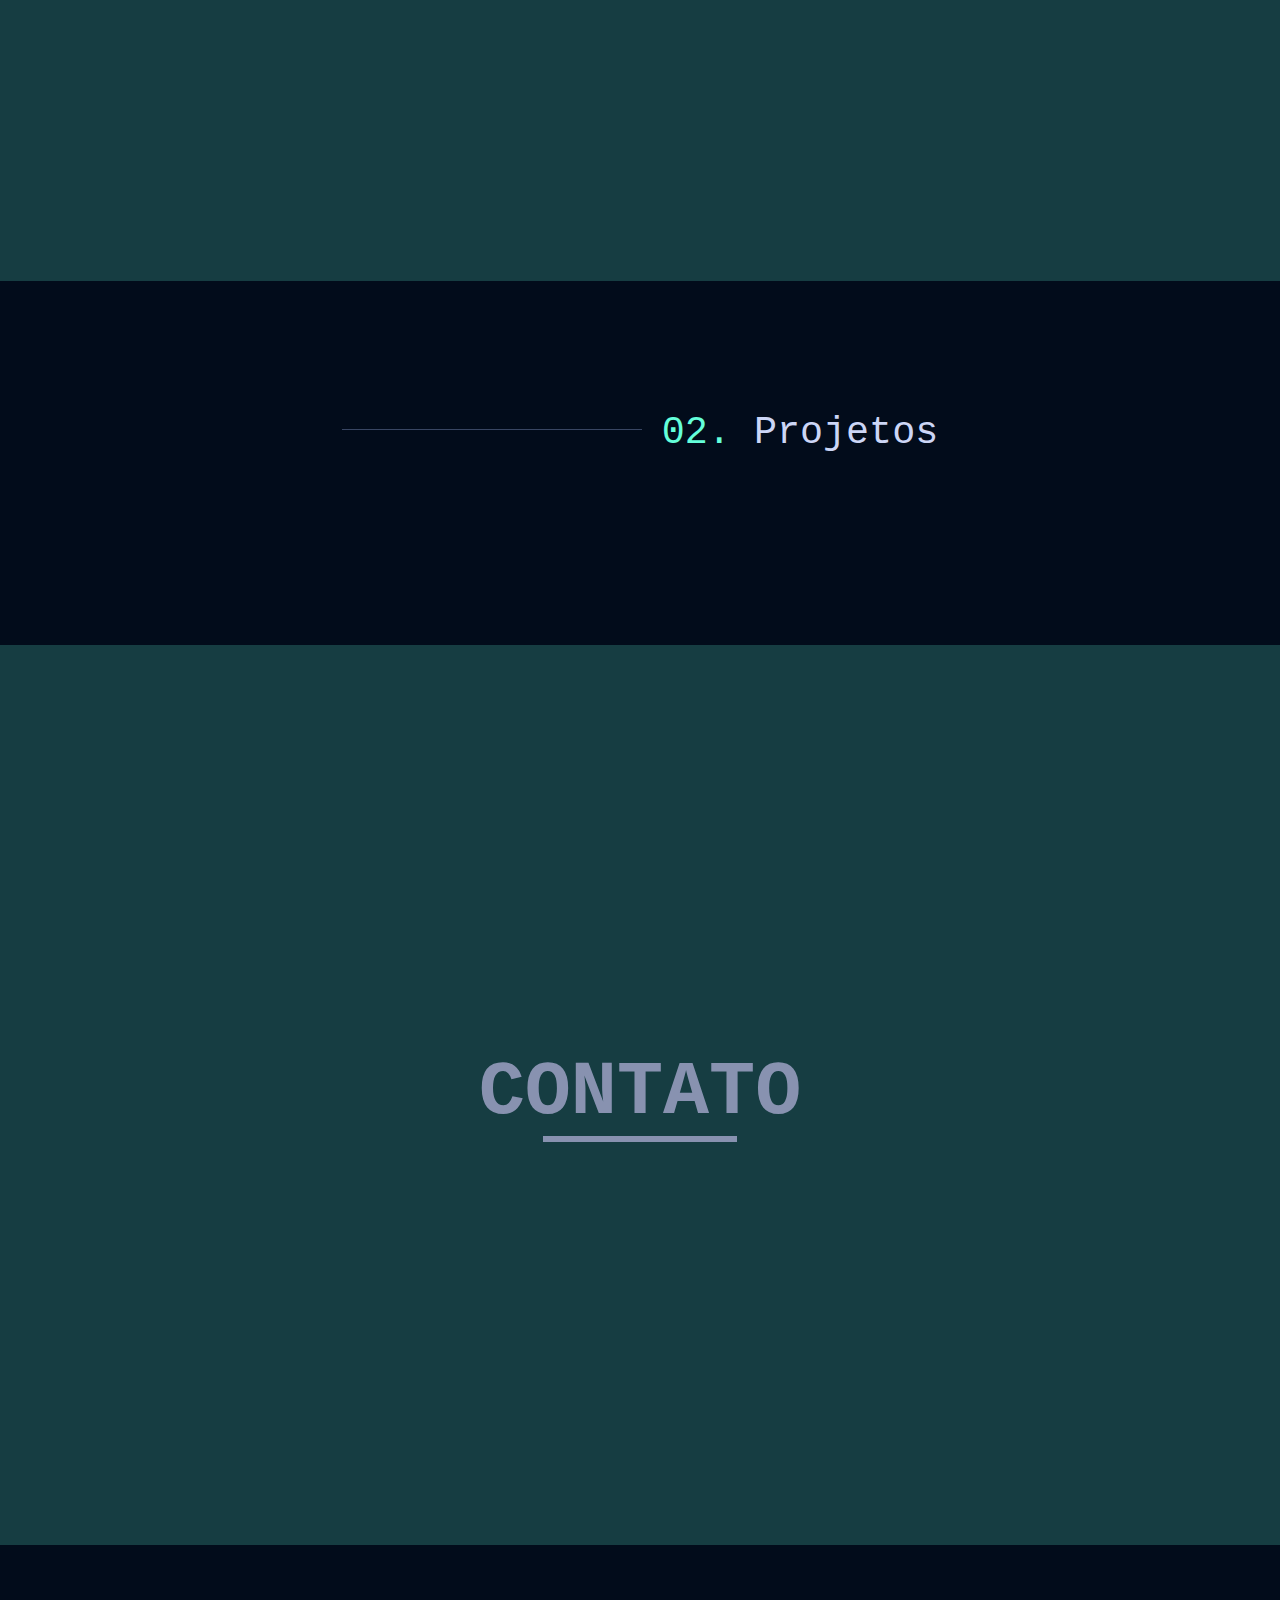
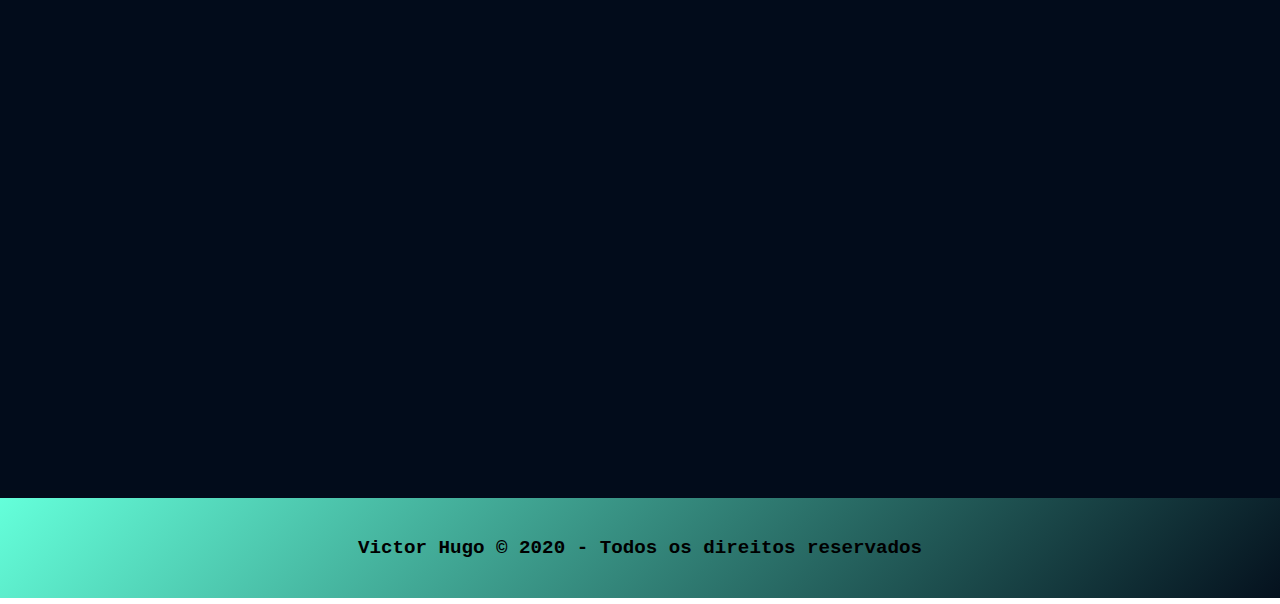
==== commit 8afcc9a5: "adicionando os modules ao projeto ( ORGANIZAÇÃO )" ====
--- a/home.html
+++ b/home.html
@@ -156,7 +156,7 @@
     </div> <!-- container-geral -->
 
     <script src="./assets/js/contentProjectJSON.js"></script>
-    <script src="./assets/js/main.js"></script>
+    <script type="module" src="./assets/js/main.js"></script>
 </body>
 
 </html>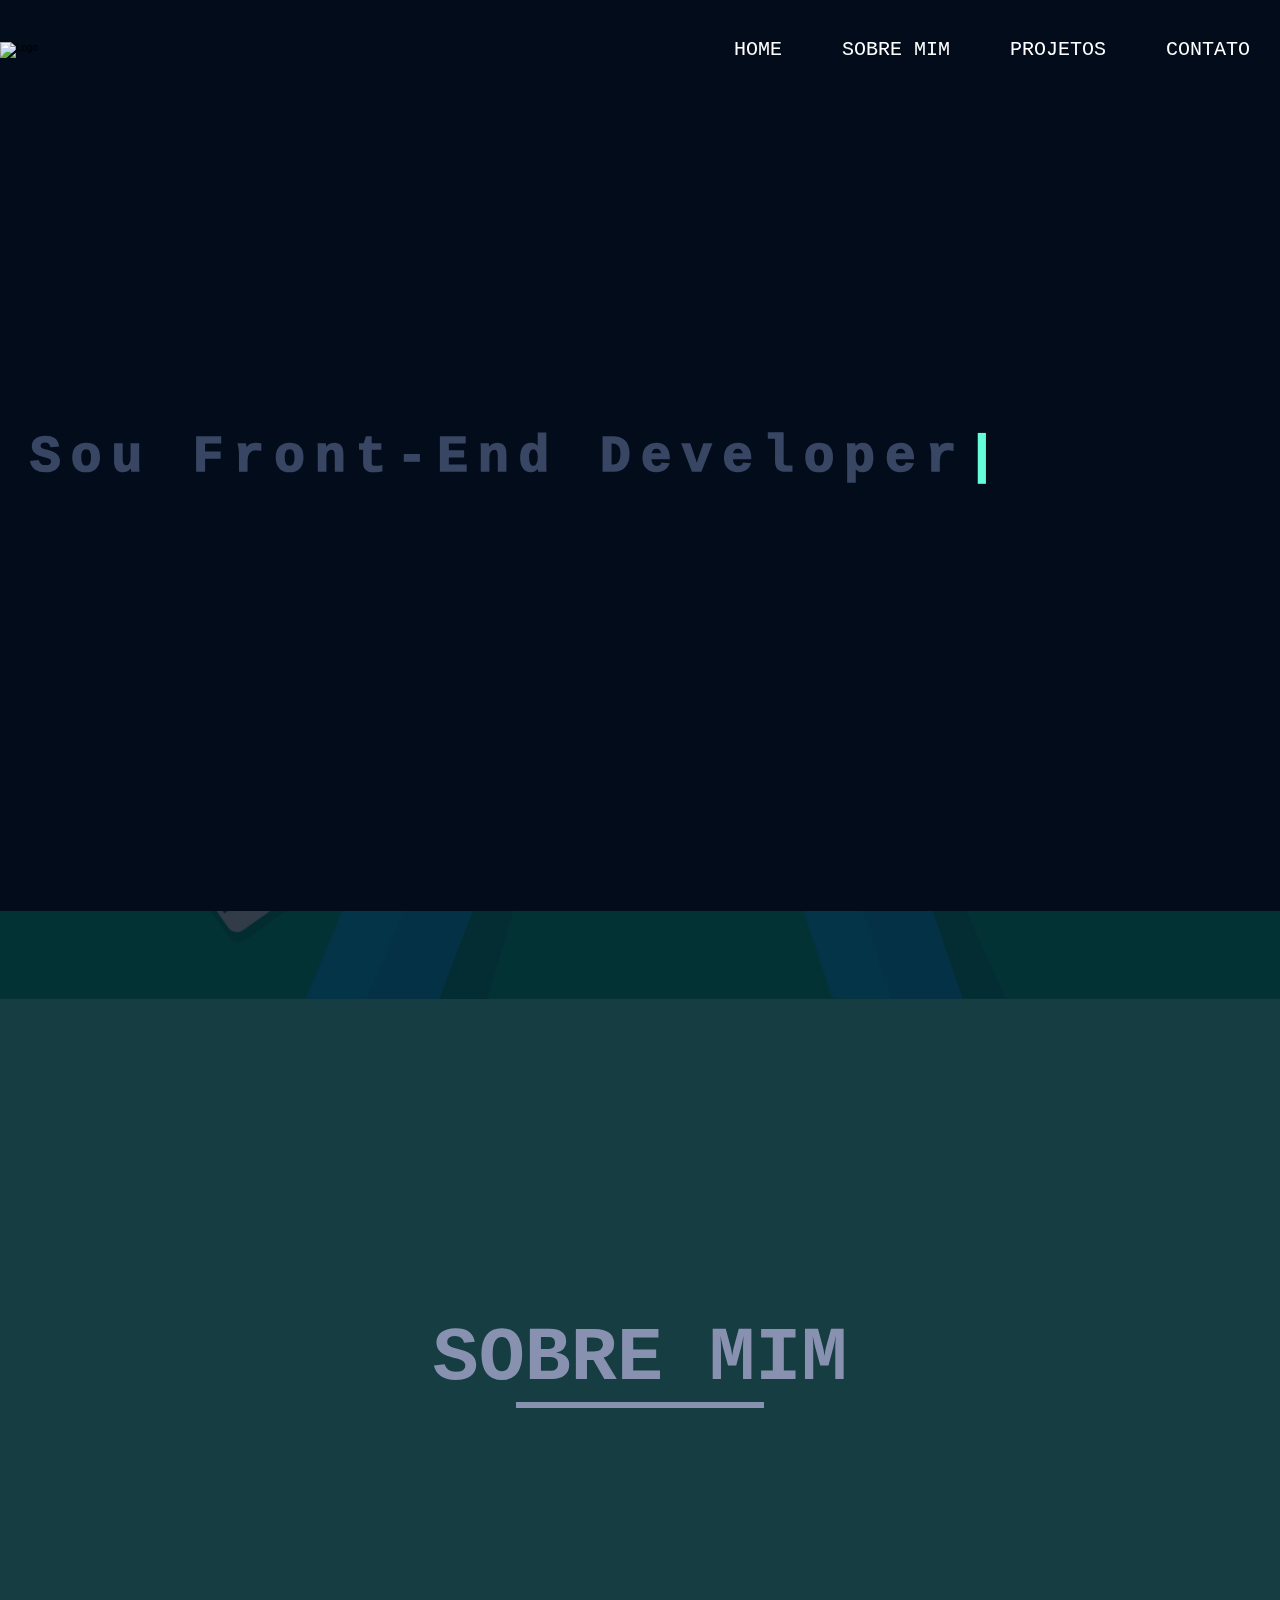
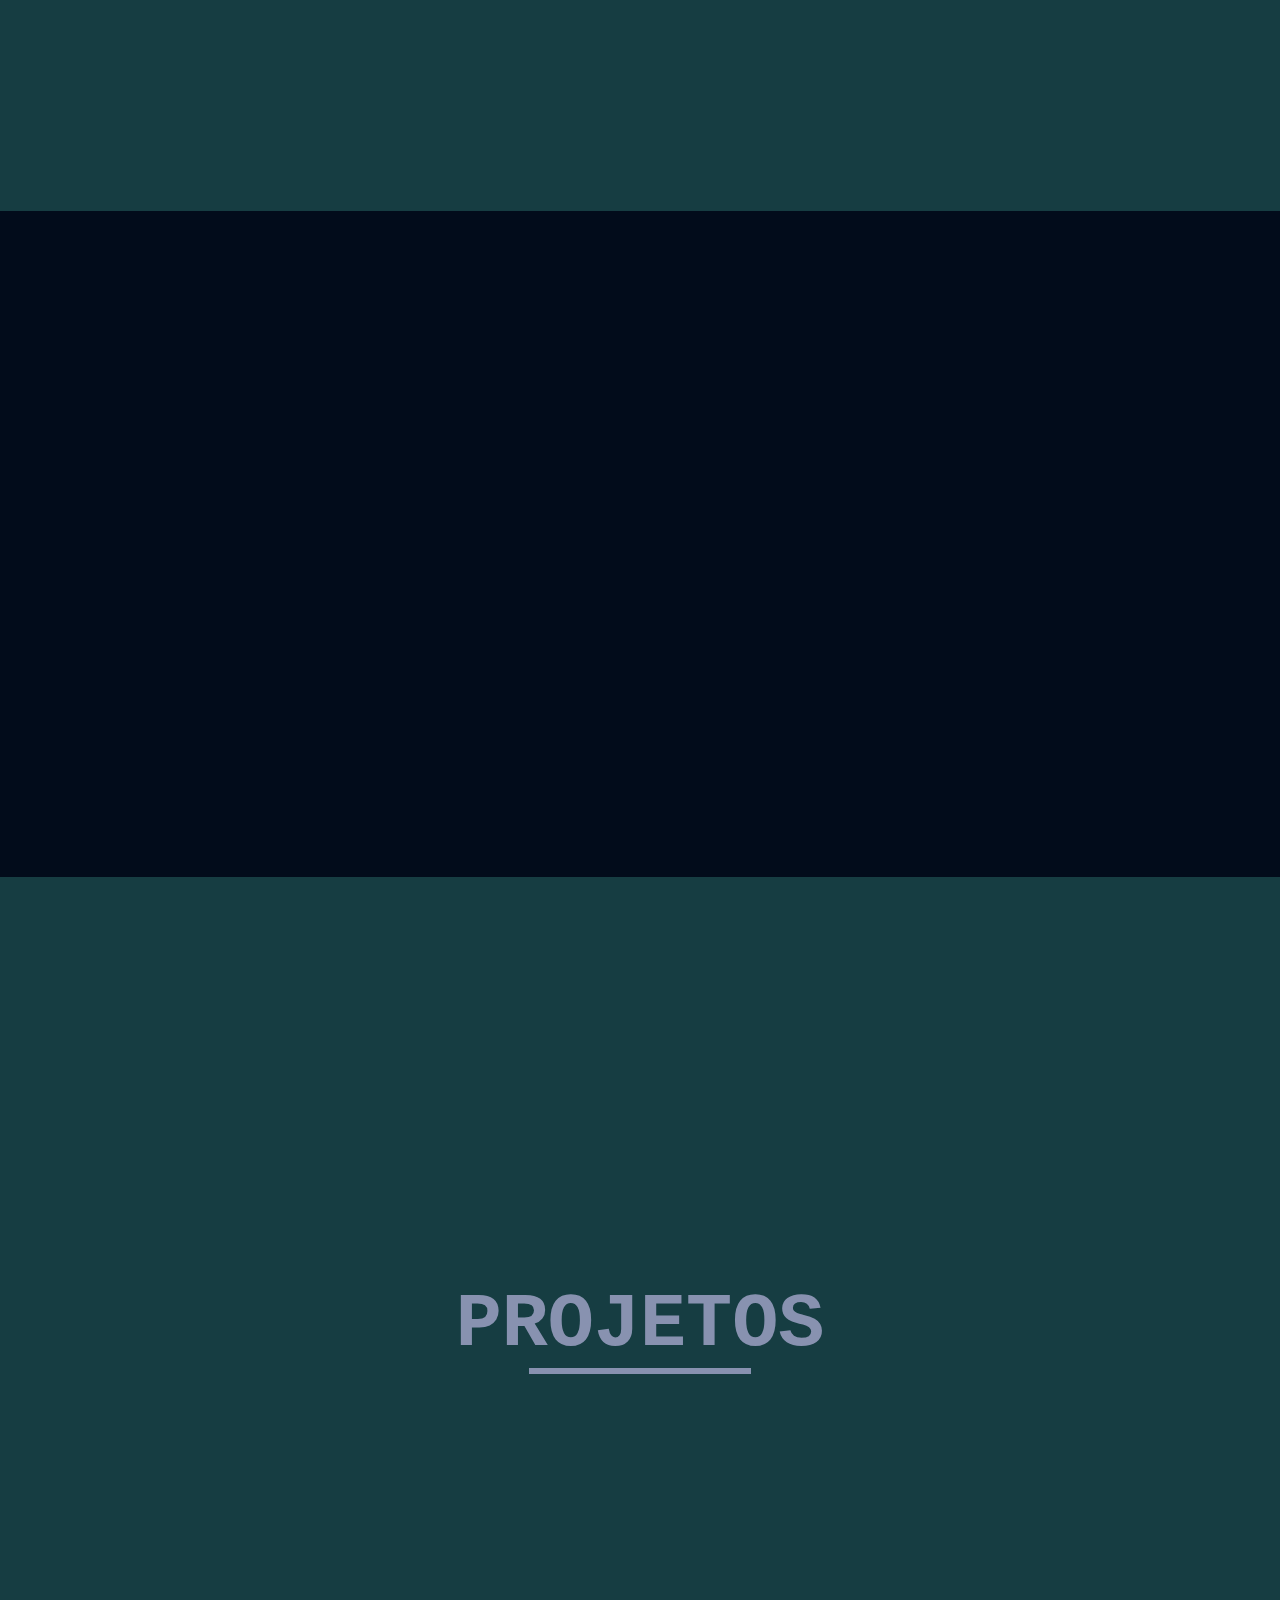
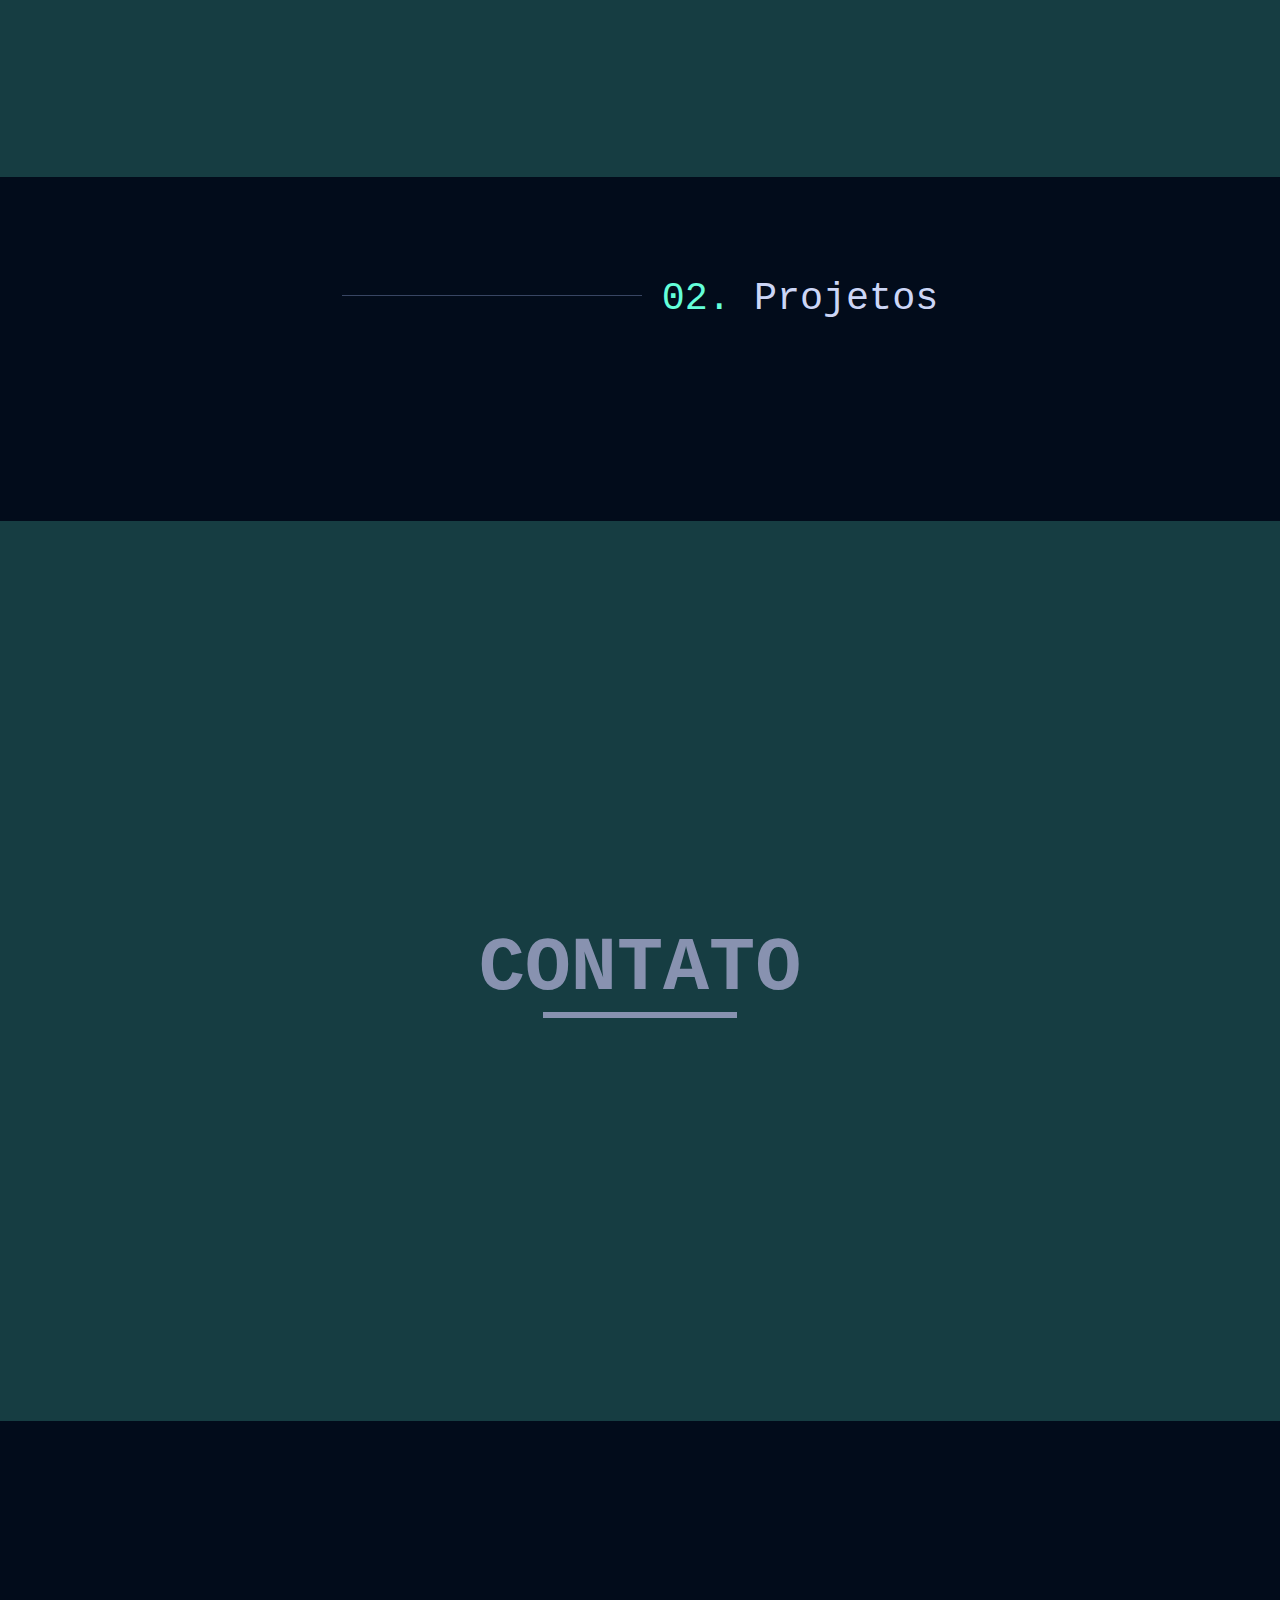
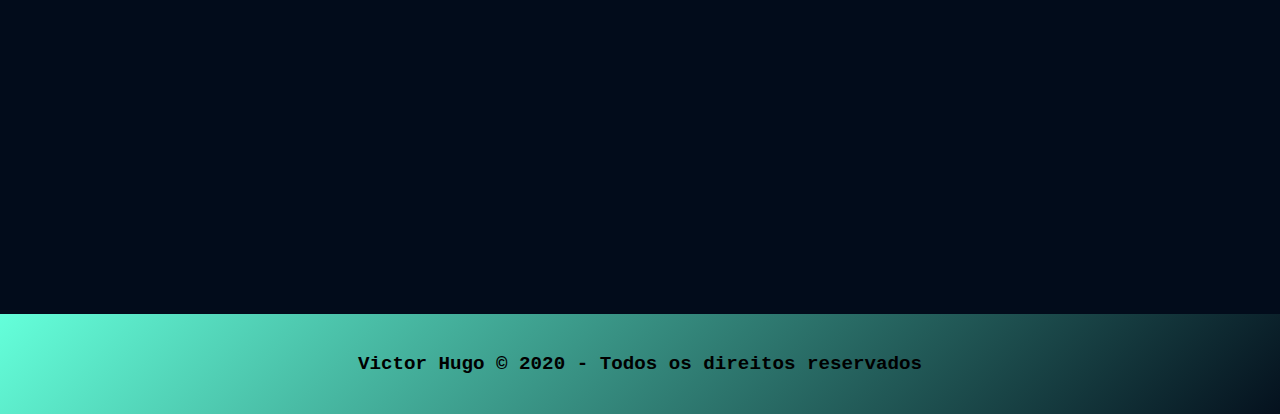
==== commit a34e8e95: "arrumando parte dos projetos" ====
--- a/home.html
+++ b/home.html
@@ -16,10 +16,10 @@
                 <div class="logo">
                     <img src="./assets/img/logo.png" alt="Logo">
                 </div>
-                <div class="menu-hamb">
-                    <span></span>
-                    <span></span>
-                    <span></span>
+                <div class="menu-hamb" data-menuHamb>
+                    <span data-menu="1"></span>
+                    <span data-menu="2"></span>
+                    <span data-menu="3"></span>
                 </div>
                 <nav>
                     <ul>
@@ -104,8 +104,6 @@
                     <div class="content--individual ">
                         <div class="content-left">
                             <img src="">
-                            <a target="_blank">Ir Para Projeto</a>
-                            <a class="repositorio" target="_blank">Repositório</a>
                         </div>
                         <div class="content-right">
                             <h1>--</h1>
--- a/assets/css/page2/main.css
+++ b/assets/css/page2/main.css
@@ -322,7 +322,6 @@
 
 .home {
   padding: 110px 30px 100px 30px;
-  margin: 0px;
   display: -webkit-box;
   display: -ms-flexbox;
   display: flex;
@@ -412,7 +411,6 @@
       -ms-flex-direction: column;
           flex-direction: column;
   padding: 100px;
-  margin: 30px;
   -webkit-transition: 0.4s;
   transition: 0.4s;
 }
@@ -446,10 +444,10 @@
 }
 
 .projetos .content-project {
-  padding: 30px;
-}
-
-.projetos .content-project .content--individual + .content--individual {
+  padding: 50px;
+}
+
+.projetos .content-project .content--individual {
   margin-top: 40px;
 }
 
@@ -459,13 +457,15 @@
 
 .projetos .content-project .content--individual {
   width: 100%;
-  padding: 30px;
   height: auto;
-  border-radius: 5px;
+  border-radius: 30px;
   border: 3px solid var(--green-tint);
   display: -webkit-box;
   display: -ms-flexbox;
   display: flex;
+  -webkit-box-pack: justify;
+      -ms-flex-pack: justify;
+          justify-content: space-between;
   -webkit-transition: 0.4s;
   transition: 0.4s;
   font-family: "Share Tech Mono", monospace;
@@ -486,24 +486,19 @@
   -webkit-box-align: center;
       -ms-flex-align: center;
           align-items: center;
-}
-
-.projetos .content-project .content--individual .content-left a {
-  display: none;
+  width: 50%;
 }
 
 .projetos .content-project .content--individual .content-left img {
-  height: clamp(20rem, 2vw, 50rem);
-  max-width: 100%;
-  border-radius: 5px;
+  height: 100%;
+  width: 100%;
+  border-radius: 30px 0px 0px 30px;
   -o-object-fit: cover;
      object-fit: cover;
 }
 
 .projetos .content-project .content--individual .content-right {
-  -webkit-box-flex: 1;
-      -ms-flex: 1;
-          flex: 1;
+  text-align: center;
   display: -webkit-box;
   display: -ms-flexbox;
   display: flex;
@@ -514,6 +509,13 @@
   -webkit-box-align: center;
       -ms-flex-align: center;
           align-items: center;
+  -webkit-box-pack: justify;
+      -ms-flex-pack: justify;
+          justify-content: space-between;
+  padding: 10px 0px 30px 0px;
+  -webkit-box-flex: 1;
+      -ms-flex: 1;
+          flex: 1;
 }
 
 .projetos .content-project .content--individual .content-right h1 {
@@ -522,7 +524,8 @@
   font-size: clamp(4rem, 2.5vw, 10rem);
   border-bottom: 3px solid var(--green-tint);
   text-align: center;
-  padding: 0 20px;
+  padding: 0px;
+  display: inline;
 }
 
 .projetos .content-project .content--individual .content-right .content-inside {
@@ -530,7 +533,6 @@
   display: -webkit-box;
   display: -ms-flexbox;
   display: flex;
-  margin-top: 40px;
   -webkit-box-orient: vertical;
   -webkit-box-direction: normal;
       -ms-flex-direction: column;
@@ -544,21 +546,18 @@
   text-align: center;
   font-size: clamp(1rem, 1.5vw, 2rem);
   width: 80%;
-}
-
-.projetos .content-project .content--individual .content-right .go-to-site {
-  margin-top: 40px;
+  padding-bottom: 40px;
 }
 
 .projetos .content-project .content--individual .content-right .go-to-site a {
+  padding: 20px;
   color: var(--green);
   text-decoration: none;
-  padding: 20px;
   border: 3px solid var(--green);
   border-radius: 5px;
   -webkit-transition: 0.3s;
   transition: 0.3s;
-  font-size: clamp(1rem, 1vw, 2rem);
+  font-size: clamp(1rem, 1.5vw, 2rem);
 }
 
 .projetos .content-project .content--individual .content-right .go-to-site a:hover {
@@ -572,7 +571,6 @@
   display: -ms-flexbox;
   display: flex;
   padding: 100px;
-  margin: 30px;
   -webkit-transition: .4s;
   transition: .4s;
 }
@@ -665,7 +663,6 @@
       -ms-flex-align: center;
           align-items: center;
   padding: 100px;
-  margin: 30px;
   -webkit-transition: .4s;
   transition: .4s;
 }
@@ -771,10 +768,32 @@
 footer p {
   font-weight: 900;
   font-family: "Share Tech Mono", monospace;
-  font-size: clamp(1.5rem, 1.5vw, 3rem);
+  font-size: clamp(1rem, 1.5vw, 3rem);
 }
 
 @media only screen and (max-width: 800px) {
+  [data-menuHamb].active {
+    -webkit-transform: scale(1.3);
+            transform: scale(1.3);
+    -webkit-transition: all .5s;
+    transition: all .5s;
+  }
+  [data-menuHamb].active [data-menu] {
+    -webkit-transition: all .5s;
+    transition: all .5s;
+    position: relative;
+  }
+  [data-menuHamb].active [data-menu="1"] {
+    -webkit-transform: rotate(45deg) translate3d(6px, 5px, 0);
+            transform: rotate(45deg) translate3d(6px, 5px, 0);
+  }
+  [data-menuHamb].active [data-menu="2"] {
+    opacity: 0;
+  }
+  [data-menuHamb].active [data-menu="3"] {
+    -webkit-transform: rotate(135deg) translate3d(-12px, 13px, 0);
+            transform: rotate(135deg) translate3d(-12px, 13px, 0);
+  }
   .header {
     padding: 10px 20px;
     display: -webkit-box;
@@ -796,18 +815,22 @@
         -ms-flex-direction: column;
             flex-direction: column;
     position: absolute;
-    top: 90px;
+    top: 100px;
     width: 0%;
     left: 0;
     -webkit-transition: all .5s;
     transition: all .5s;
   }
-  .open {
-    width: 100% !important;
+  .header ul.active li,
+  .header ul.active {
+    width: 100%;
+  }
+  .header ul.active li a {
+    display: block !important;
   }
   .header ul li {
     list-style: none;
-    width: 100%;
+    width: 0%;
     -webkit-transition: .5s;
     transition: .5s;
     background-color: #64ffda;
@@ -820,10 +843,7 @@
     position: absolute;
     padding-left: 20px;
     color: var(--dark-navy);
-    opacity: 0;
-  }
-  .opacity {
-    opacity: 1 !important;
+    display: none;
   }
   .header ul li::after {
     content: '';
@@ -836,7 +856,7 @@
     display: block;
     cursor: pointer;
     position: absolute;
-    top: 40px;
+    top: 35px;
     right: 30px;
     height: 22px;
     width: 30px;
@@ -953,7 +973,6 @@
             justify-content: center;
     height: auto;
     padding: 50px;
-    margin: 10px;
   }
   .sobre-mim .sobre-mim-left .tecnologias .mobile {
     display: none;
@@ -1081,7 +1100,6 @@
         -ms-flex-direction: column;
             flex-direction: column;
     padding: 50px;
-    margin: 10px;
     -webkit-transition: 0.4s;
     transition: 0.4s;
   }
@@ -1089,17 +1107,8 @@
     content: "";
     display: none;
   }
-  .projetos .content-project .content--individual {
-    min-width: 400px;
-    display: -webkit-box;
-    display: -ms-flexbox;
-    display: flex;
-    -webkit-box-orient: vertical;
-    -webkit-box-direction: normal;
-        -ms-flex-direction: column;
-            flex-direction: column;
-  }
-  .projetos .content-project .content--individual .content-left {
+  .projetos .content-project {
+    padding: 0;
     display: -webkit-box;
     display: -ms-flexbox;
     display: flex;
@@ -1110,64 +1119,77 @@
     -webkit-box-align: center;
         -ms-flex-align: center;
             align-items: center;
+  }
+  .projetos .content-project .content--individual {
+    padding-bottom: 0px;
+    max-width: 600px;
+    display: -webkit-box;
+    display: -ms-flexbox;
+    display: flex;
+    -webkit-box-orient: vertical;
+    -webkit-box-direction: normal;
+        -ms-flex-direction: column;
+            flex-direction: column;
+  }
+  .projetos .content-project .content--individual .content-left {
+    display: block;
+    -webkit-box-align: center;
+        -ms-flex-align: center;
+            align-items: center;
     -webkit-box-pack: center;
         -ms-flex-pack: center;
             justify-content: center;
-    -webkit-box-ordinal-group: 2;
-        -ms-flex-order: 1;
-            order: 1;
+    padding: 0;
+    width: 100%;
   }
   .projetos .content-project .content--individual .content-left img {
-    margin: 15px 0;
+    margin: 0;
     -o-object-fit: cover;
        object-fit: cover;
-  }
-  .projetos .content-project .content--individual .content-left a {
-    display: block;
-    margin-top: 10px;
-    padding: 20px;
-    border: 2px solid var(--green);
-    border-radius: 5px;
-    text-decoration: none;
-    color: var(--green);
+    border-radius: 30px;
     width: 100%;
-    text-align: center;
-  }
-  .projetos .content-project .content--individual .content-left a:hover {
-    background-color: var(--green-tint);
+    -webkit-box-shadow: 0px 5px 7px 0px var(--green);
+            box-shadow: 0px 5px 7px 0px var(--green);
+  }
+  .projetos .content-project .content--individual .content-right {
+    padding-bottom: 0;
   }
   .projetos .content-project .content--individual .content-right h1 {
     text-align: center;
+    font-size: 4rem;
+    letter-spacing: 4px;
+  }
+  .projetos .content-project .content--individual .content-right .content-inside p {
+    width: 100%;
+    font-size: 1.5rem;
+    padding: 10px 0 20px 0;
+  }
+  .projetos .content-project .content--individual .content-right .go-to-site {
+    width: 100%;
+    padding: 2px;
+  }
+  .projetos .content-project .content--individual .content-right .go-to-site a + a {
+    margin-top: 3px;
+  }
+  .projetos .content-project .content--individual .content-right .go-to-site a {
+    display: -webkit-box;
+    display: -ms-flexbox;
+    display: flex;
+    -webkit-box-orient: vertical;
+    -webkit-box-direction: normal;
+        -ms-flex-direction: column;
+            flex-direction: column;
+    width: 100%;
+    background-color: var(--green);
+    color: var(--dark-navy);
+    font-weight: bold;
+    border: 1px solid var(--dark-navy);
+  }
+  .projetos .content-project .content--individual .content-right .go-to-site .repositorio {
+    border-radius: 0px 0px 30px 30px;
   }
   .go-to-site {
-    display: none;
-  }
-}
-
-@media (max-width: 610px) {
-  .projetos {
-    padding: 20px;
-  }
-  .projetos .content-project .content--individual {
-    padding: 10px;
-    min-width: 300px;
-  }
-  .projetos .content-project .content--individual:hover {
-    -webkit-box-shadow: 0 0 10px var(--green);
-            box-shadow: 0 0 10px var(--green);
-    -webkit-transform: scale(1);
-            transform: scale(1);
-    cursor: pointer;
-  }
-  .projetos .content-project .content--individual .content-left img {
-    width: 300px;
-  }
-}
-
-@media (max-width: 476px) {
-  .projetos .content-project .content--individual .content-left img {
-    height: 200px;
-    width: 250px;
+    display: block;
   }
 }
 
@@ -1185,15 +1207,17 @@
   }
 }
 
-@media (max-width: 353px) {
+@media (max-width: 375px) {
+  .projetos .content-project .content--individual .content-left img {
+    height: 200px;
+    -o-object-fit: cover;
+       object-fit: cover;
+  }
   .projetos .content-project .content--individual .content-right h1 {
     font-size: 30px;
   }
   .projetos .content-project .content--individual .content-right .content-inside p {
     font-size: 15px;
-  }
-  .projetos .content-project .content--individual .content-left img {
-    width: 200px;
   }
 }
 
@@ -1217,6 +1241,9 @@
 }
 
 @media (max-width: 725px) {
+  .contato {
+    padding-bottom: 80px;
+  }
   .contato .redes-sociais nav a {
     width: 70px;
     height: 70px;
